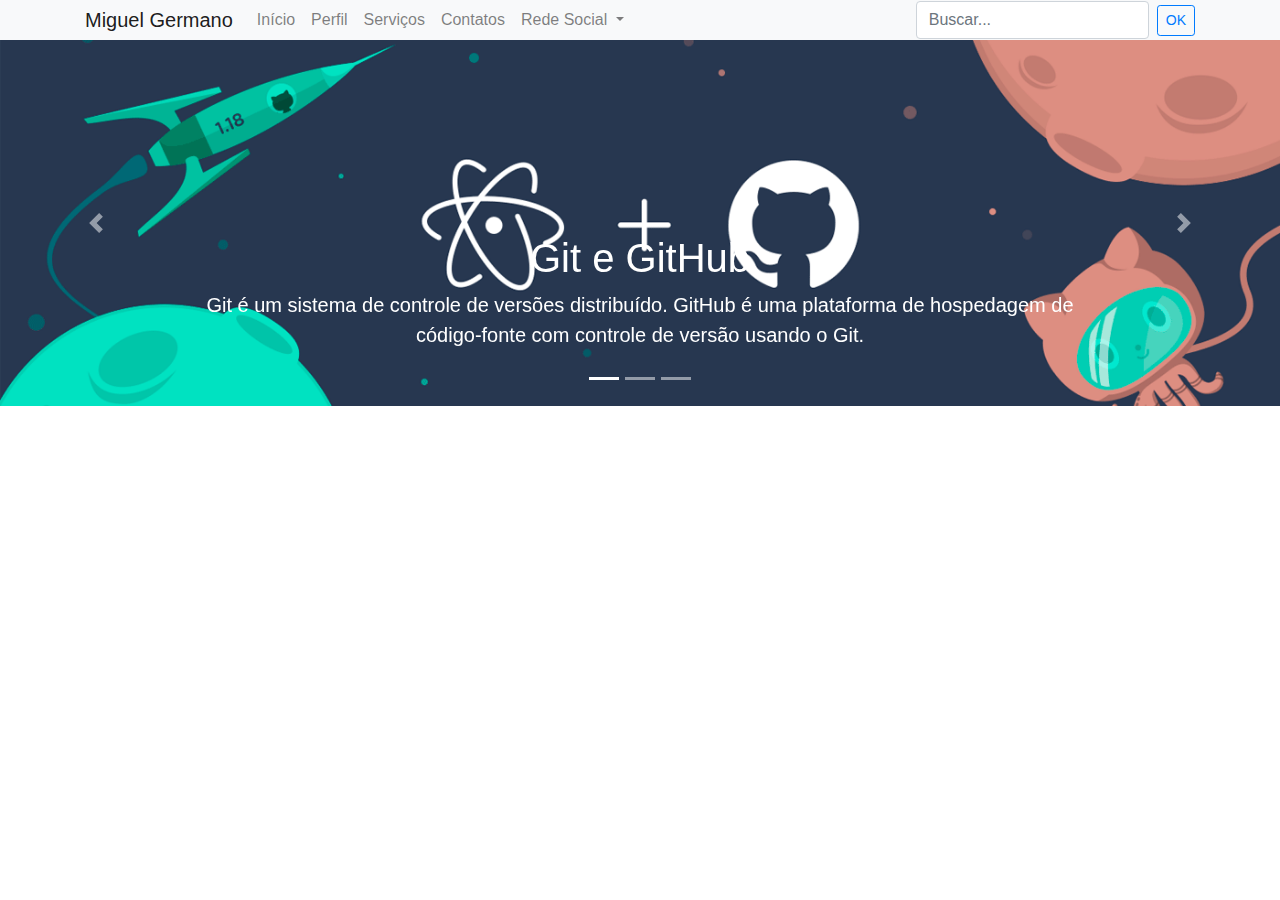
==== index.html @ 6750efbe "Alteração index, adição do LinkedIn" ====
<!doctype html>
<html lang="pt-br">
  <head>
    <!-- Required meta tags -->
    <meta charset="utf-8">
    <meta name="viewport" content="width=device-width, initial-scale=1, shrink-to-fit=no">

    <!-- Bootstrap CSS -->
    <!-- <link rel="stylesheet" type="text/css" href="node_modules/bootstrap/compiler/style.css"> -->
    <link rel="stylesheet" href="node_modules/bootstrap/compiler/bootstrap.css">    
    <link rel="stylesheet" type="text/css" href="https://stackpath.bootstrapcdn.com/bootstrap/4.3.1/css/bootstrap.min.css">
    <link href="https://stackpath.bootstrapcdn.com/bootstrap/4.3.1/css/bootstrap.min.css" rel="stylesheet" integrity="sha384-ggOyR0iXCbMQv3Xipma34MD+dH/1fQ784/j6cY/iJTQUOhcWr7x9JvoRxT2MZw1T" crossorigin="anonymous">

    <title>Curso Bootstrap</title>
  </head>


  <body>
    
    
        <!-- TESTE DE NAVBAR, USANDO BOOSTRAP CDN -->
        <nav class="navbar-expand-md navbar-light bg-light">


            <div class="container"> 

              
              <button class="navbar-toggler" type="button" data-toggle="collapse" data-target="#navbarSupportedContent" aria-controls="navbarSupportedContent" aria-expanded="false" aria-label="Toggle navigation">
                <span class="navbar-toggler-icon"></span>
              </button>

              <div class="collapse navbar-collapse" id="navbarSupportedContent">
                <a class="navbar-brand h1 mb-0" href="#">Miguel Germano</a>
                  <ul class="navbar-nav mr-auto">
                    <li class="nav-item">
                      <a class="nav-link" href="#">Início <span class="sr-only"><!--(current)</span>--></a>
                    </li>
                    <li class="nav-item">
                      <a class="nav-link" href="#">Perfil</a>
                      </li>
                    <li class="nav-item">
                        <a class="nav-link" href="#">Serviços</a>
                    </li>
                    <!--<li class="nav-item">
                        <a class="nav-link" href="#">Depoimentos</a>
                    </li>-->
                    <li class="nav-item">
                        <a class="nav-link" href="#">Contatos</a>
                    </li>

                    <li class="nav-item dropdown">
                      <a class="nav-link dropdown-toggle" href="#" id="navbarDropdown" role="button" data-toggle="dropdown" aria-haspopup="true" aria-expanded="false"> 
                        Rede Social
                      </a>
                      <div class="dropdown-menu" aria-labelledby="navbarDropdown">
                        <a class="dropdown-item" href="https://github.com/miguelg4" target="_blank">GitHub</a>
                        <a class="dropdown-item" href="https://www.linkedin.com/in/fmgermano/">LinkedIn</a>
                        <a class="dropdown-item" href="#">Twitter</a>
                        <!-- <div class="dropdown-divider"></div>
                        <a class="dropdown-item" href="#">Something else here</a>
                      -->
                      </div>
                    </li>
                    <!--
                    <li class="nav-item">
                      <a class="nav-link disabled" href="#">Disabled</a>
                    </li>
                  -->
                  </ul>              
              <!--
                <form class="form-inline my-2 my-lg-0">
                  <input class="form-control mr-sm-2" type="search" placeholder="Search" aria-label="Search">
                  <button class="btn btn-outline-success my-2 my-sm-0" type="submit">Search</button>
                </form>
              -->

                <form class="form-inline">
                  <input class="form-control ml-2 mr-2" type="search" placeholder="Buscar..." name="">
                  <button class="btn btn-outline-primary btn-sm" type="Submit">OK</button>
              </form>
              </div>

            </div>

        </nav>
<!-- TESTE DE NAVBAR, USANDO BOOSTRAP CDN -->


    <div id="carouselSite" class="carousel slide" data-ride="carousel">

          <!-- MARCADORES DO SLIDE -->
          <ol class="carousel-indicators">
              <li data-target="#carouselSite" data-slide-to="0" class="active"></li>
              <li data-target="#carouselSite" data-slide-to="1"></li>
              <li data-target="#carouselSite" data-slide-to="2"></li>
          </ol>
        

          <!-- sLIDES DO CARROSEL -->
          <div class="carousel-inner">
           
                <div class="carousel-item active">
                    <img src="img/github01.png" class="img-fluid d-block">
                    <!-- TEXTO DO SLIDE-->
                    <div class="carousel-caption d-none d-md-block">
                      <h1>Git e GitHub</h1>
                      <p class="lead">Git é um sistema de controle de versões distribuído. GitHub é uma plataforma de hospedagem de código-fonte com controle de versão usando o Git.</p>                                     
                    </div>
                </div>

                <div class="carousel-item">
                    <img src="img/sld02.jpg" class="img-fluid d-block"> 
                    <!-- TEXTO DO SLIDE-->
                    <div class="carousel-caption d-none d-md-block text-dark">
                      <h1>De onde ele vem?</h1>
                      <p class="lead">Ao contrário do que se acredita, Lorem Ipsum não é simplesmente um texto randômico.</p>                  
                    </div>
                </div>

                <div class="carousel-item">
                    <img src="img/sld03.jpg" class="img-fluid d-block">
                    <!-- TEXTO DO SLIDE-->
                    <div class="carousel-caption d-none d-md-block text-dark">
                      <h1>Porque nós o usamos?</h1>
                      <p class="lead">É um fato conhecido de todos que um leitor se distrairá com o conteúdo de texto legível de uma página quando estiver examinando sua diagramação.</p>                  
                    </div>
                </div>
            
          </div>

          <!-- BOTÕES DE PREV E NEXT -->
          <a class="carousel-control-prev" href="#carouselSite" role="button" data-slide="prev">
              <span class="carousel-control-prev-icon"></span>
              <span class="sr-only">Anterior</span>
          </a>

          <!-- BOTÕES DE PREV E NEXT -->
          <a class="carousel-control-next" href="#carouselSite" role="button" data-slide="next">
              <span class="carousel-control-next-icon"></span>
              <span class="sr-only">Próximo</span>
          </a>
      
    </div>
    


    <!-- Optional JavaScript -->
    <!-- jQuery first, then Popper.js, then Bootstrap JS -->
        <!--<script src="node_modules/jquery/dist/jquery.js"></script> -->
    <!-- <script src="node_modules/popper.js/dist/umd/popper.js"></script> -->
    <!-- <script src="node_modules/bootstrap/dist/js/bootstrap.js"></script> -->
    <!--
    <script src="https://code.jquery.com/jquery-3.3.1.slim.min.js" integrity="sha384-q8i/X+965DzO0rT7abK41JStQIAqVgRVzpbzo5smXKp4YfRvH+8abtTE1Pi6jizo" crossorigin="anonymous"></script>
    <script type="text/javascript" src="https://stackpath.bootstrapcdn.com/bootstrap/4.3.1/js/bootstrap.min.js"></script> 
    <script src="https://stackpath.bootstrapcdn.com/bootstrap/4.3.1/js/bootstrap.bundle.min.js" integrity="sha384-xrRywqdh3PHs8keKZN+8zzc5TX0GRTLCcmivcbNJWm2rs5C8PRhcEn3czEjhAO9o" crossorigin="anonymous"></script>
    <script src="https://stackpath.bootstrapcdn.com/bootstrap/4.3.1/js/bootstrap.min.js" integrity="sha384-JjSmVgyd0p3pXB1rRibZUAYoIIy6OrQ6VrjIEaFf/nJGzIxFDsf4x0xIM+B07jRM" crossorigin="anonymous"></script>
  -->
  <script src="https://code.jquery.com/jquery-3.3.1.slim.min.js" integrity="sha384-q8i/X+965DzO0rT7abK41JStQIAqVgRVzpbzo5smXKp4YfRvH+8abtTE1Pi6jizo" crossorigin="anonymous"></script>
    <script src="https://cdnjs.cloudflare.com/ajax/libs/popper.js/1.14.3/umd/popper.min.js" integrity="sha384-ZMP7rVo3mIykV+2+9J3UJ46jBk0WLaUAdn689aCwoqbBJiSnjAK/l8WvCWPIPm49" crossorigin="anonymous"></script>
    <script src="https://stackpath.bootstrapcdn.com/bootstrap/4.1.3/js/bootstrap.min.js" integrity="sha384-ChfqqxuZUCnJSK3+MXmPNIyE6ZbWh2IMqE241rYiqJxyMiZ6OW/JmZQ5stwEULTy" crossorigin="anonymous"></script>

  </body>
</html>
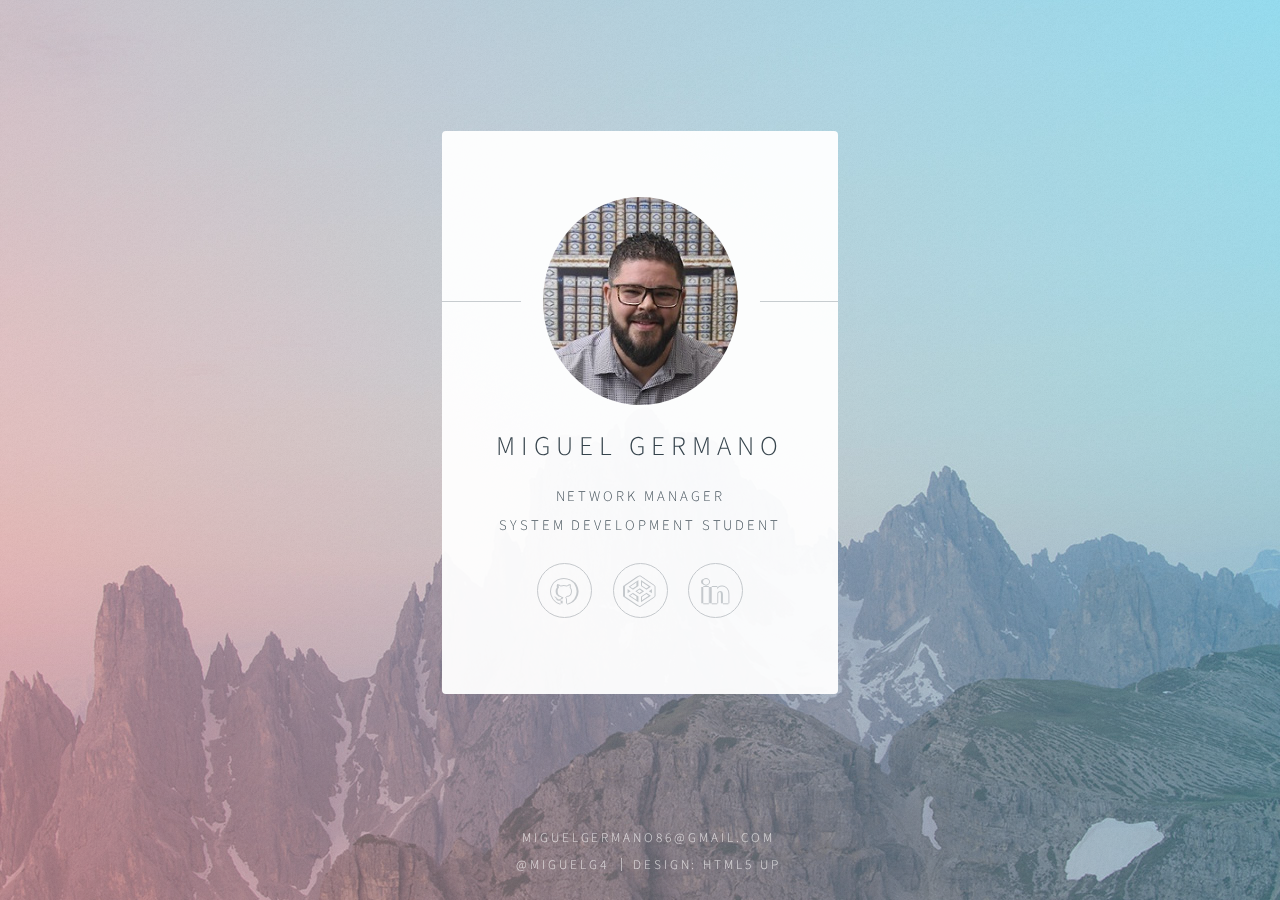
==== commit 35d19c49: "Atualização do site. foi deletado todo conteudo do primeiro site." ====
--- a/index.html
+++ b/index.html
@@ -1,163 +1,62 @@
-<!doctype html>
-<html lang="pt-br">
+<!DOCTYPE HTML>
+<!--
+  Identity by HTML5 UP
+  html5up.net | @n33co
+  Free for personal and commercial use under the CCA 3.0 license (html5up.net/license)
+-->
+<html>
   <head>
-    <!-- Required meta tags -->
-    <meta charset="utf-8">
-    <meta name="viewport" content="width=device-width, initial-scale=1, shrink-to-fit=no">
+    <title>miguelg4 :: Miguel Germano</title>
+    <meta charset="utf-8" />
+    <meta name="viewport" content="width=device-width, initial-scale=1" />
+    <!--[if lte IE 8]><script src="assets/js/html5shiv.js"></script><![endif]-->
+    <link rel="stylesheet" href="assets/css/main.css" />
+    <!--[if lte IE 9]><link rel="stylesheet" href="assets/css/ie9.css" /><![endif]-->
+    <!--[if lte IE 8]><link rel="stylesheet" href="assets/css/ie8.css" /><![endif]-->
+    <noscript><link rel="stylesheet" href="assets/css/noscript.css" /></noscript>
+  </head>
+  <body class="is-loading">
 
-    <!-- Bootstrap CSS -->
-    <!-- <link rel="stylesheet" type="text/css" href="node_modules/bootstrap/compiler/style.css"> -->
-    <link rel="stylesheet" href="node_modules/bootstrap/compiler/bootstrap.css">    
-    <link rel="stylesheet" type="text/css" href="https://stackpath.bootstrapcdn.com/bootstrap/4.3.1/css/bootstrap.min.css">
-    <link href="https://stackpath.bootstrapcdn.com/bootstrap/4.3.1/css/bootstrap.min.css" rel="stylesheet" integrity="sha384-ggOyR0iXCbMQv3Xipma34MD+dH/1fQ784/j6cY/iJTQUOhcWr7x9JvoRxT2MZw1T" crossorigin="anonymous">
+    <!-- Wrapper -->
+      <div id="wrapper">
 
-    <title>Curso Bootstrap</title>
-  </head>
+        <!-- Main -->
+          <section id="main">
+            <header>
+              <span class="avatar"><img src="images/avatar.jpg" alt="" /></span>
+              <h1>Miguel Germano</h1>
+              <p>Network Manager<br>System Development Student</p>
+            </header>
+            <footer>
+              <ul class="icons">
+                <li><a href="https://github.com/miguelg4" target="_blank" class="fa-github">GitHub</a></li>
+                <!-- <li><a href="https://twitter.com/" target="_blank" class="fa-twitter">Twitter</a></li>-->
+                <li><a href="https://codepen.io/miguelg4" target="_blank" class="fa-codepen">CodePen</a></li>
+				<li><a href="https://www.linkedin.com/in/miguelg4/" target="_blank" class="fa-linkedin">Linkedin</a></li>
+              </ul>
+            </footer>
+          </section>
 
+        <!-- Footer -->
+          <footer id="footer">
+            <ul class="copyright">
+              <li>miguelgermano86@gmail.com</li>
+            </ul>
+            <ul class="copyright">
+              <li>@miguelg4</li>
+              <li>Design: <a href="http://html5up.net">HTML5 UP</a></li>
+            </ul>
+          </footer>
 
-  <body>
-    
-    
-        <!-- TESTE DE NAVBAR, USANDO BOOSTRAP CDN -->
-        <nav class="navbar-expand-md navbar-light bg-light">
+      </div>
 
-
-            <div class="container"> 
-
-              
-              <button class="navbar-toggler" type="button" data-toggle="collapse" data-target="#navbarSupportedContent" aria-controls="navbarSupportedContent" aria-expanded="false" aria-label="Toggle navigation">
-                <span class="navbar-toggler-icon"></span>
-              </button>
-
-              <div class="collapse navbar-collapse" id="navbarSupportedContent">
-                <a class="navbar-brand h1 mb-0" href="#">Miguel Germano</a>
-                  <ul class="navbar-nav mr-auto">
-                    <li class="nav-item">
-                      <a class="nav-link" href="#">Início <span class="sr-only"><!--(current)</span>--></a>
-                    </li>
-                    <li class="nav-item">
-                      <a class="nav-link" href="#">Perfil</a>
-                      </li>
-                    <li class="nav-item">
-                        <a class="nav-link" href="#">Serviços</a>
-                    </li>
-                    <!--<li class="nav-item">
-                        <a class="nav-link" href="#">Depoimentos</a>
-                    </li>-->
-                    <li class="nav-item">
-                        <a class="nav-link" href="#">Contatos</a>
-                    </li>
-
-                    <li class="nav-item dropdown">
-                      <a class="nav-link dropdown-toggle" href="#" id="navbarDropdown" role="button" data-toggle="dropdown" aria-haspopup="true" aria-expanded="false"> 
-                        Rede Social
-                      </a>
-                      <div class="dropdown-menu" aria-labelledby="navbarDropdown">
-                        <a class="dropdown-item" href="https://github.com/miguelg4" target="_blank">GitHub</a>
-                        <a class="dropdown-item" href="https://www.linkedin.com/in/fmgermano/">LinkedIn</a>
-                        <a class="dropdown-item" href="#">Twitter</a>
-                        <!-- <div class="dropdown-divider"></div>
-                        <a class="dropdown-item" href="#">Something else here</a>
-                      -->
-                      </div>
-                    </li>
-                    <!--
-                    <li class="nav-item">
-                      <a class="nav-link disabled" href="#">Disabled</a>
-                    </li>
-                  -->
-                  </ul>              
-              <!--
-                <form class="form-inline my-2 my-lg-0">
-                  <input class="form-control mr-sm-2" type="search" placeholder="Search" aria-label="Search">
-                  <button class="btn btn-outline-success my-2 my-sm-0" type="submit">Search</button>
-                </form>
-              -->
-
-                <form class="form-inline">
-                  <input class="form-control ml-2 mr-2" type="search" placeholder="Buscar..." name="">
-                  <button class="btn btn-outline-primary btn-sm" type="Submit">OK</button>
-              </form>
-              </div>
-
-            </div>
-
-        </nav>
-<!-- TESTE DE NAVBAR, USANDO BOOSTRAP CDN -->
-
-
-    <div id="carouselSite" class="carousel slide" data-ride="carousel">
-
-          <!-- MARCADORES DO SLIDE -->
-          <ol class="carousel-indicators">
-              <li data-target="#carouselSite" data-slide-to="0" class="active"></li>
-              <li data-target="#carouselSite" data-slide-to="1"></li>
-              <li data-target="#carouselSite" data-slide-to="2"></li>
-          </ol>
-        
-
-          <!-- sLIDES DO CARROSEL -->
-          <div class="carousel-inner">
-           
-                <div class="carousel-item active">
-                    <img src="img/github01.png" class="img-fluid d-block">
-                    <!-- TEXTO DO SLIDE-->
-                    <div class="carousel-caption d-none d-md-block">
-                      <h1>Git e GitHub</h1>
-                      <p class="lead">Git é um sistema de controle de versões distribuído. GitHub é uma plataforma de hospedagem de código-fonte com controle de versão usando o Git.</p>                                     
-                    </div>
-                </div>
-
-                <div class="carousel-item">
-                    <img src="img/sld02.jpg" class="img-fluid d-block"> 
-                    <!-- TEXTO DO SLIDE-->
-                    <div class="carousel-caption d-none d-md-block text-dark">
-                      <h1>De onde ele vem?</h1>
-                      <p class="lead">Ao contrário do que se acredita, Lorem Ipsum não é simplesmente um texto randômico.</p>                  
-                    </div>
-                </div>
-
-                <div class="carousel-item">
-                    <img src="img/sld03.jpg" class="img-fluid d-block">
-                    <!-- TEXTO DO SLIDE-->
-                    <div class="carousel-caption d-none d-md-block text-dark">
-                      <h1>Porque nós o usamos?</h1>
-                      <p class="lead">É um fato conhecido de todos que um leitor se distrairá com o conteúdo de texto legível de uma página quando estiver examinando sua diagramação.</p>                  
-                    </div>
-                </div>
-            
-          </div>
-
-          <!-- BOTÕES DE PREV E NEXT -->
-          <a class="carousel-control-prev" href="#carouselSite" role="button" data-slide="prev">
-              <span class="carousel-control-prev-icon"></span>
-              <span class="sr-only">Anterior</span>
-          </a>
-
-          <!-- BOTÕES DE PREV E NEXT -->
-          <a class="carousel-control-next" href="#carouselSite" role="button" data-slide="next">
-              <span class="carousel-control-next-icon"></span>
-              <span class="sr-only">Próximo</span>
-          </a>
-      
-    </div>
-    
-
-
-    <!-- Optional JavaScript -->
-    <!-- jQuery first, then Popper.js, then Bootstrap JS -->
-        <!--<script src="node_modules/jquery/dist/jquery.js"></script> -->
-    <!-- <script src="node_modules/popper.js/dist/umd/popper.js"></script> -->
-    <!-- <script src="node_modules/bootstrap/dist/js/bootstrap.js"></script> -->
-    <!--
-    <script src="https://code.jquery.com/jquery-3.3.1.slim.min.js" integrity="sha384-q8i/X+965DzO0rT7abK41JStQIAqVgRVzpbzo5smXKp4YfRvH+8abtTE1Pi6jizo" crossorigin="anonymous"></script>
-    <script type="text/javascript" src="https://stackpath.bootstrapcdn.com/bootstrap/4.3.1/js/bootstrap.min.js"></script> 
-    <script src="https://stackpath.bootstrapcdn.com/bootstrap/4.3.1/js/bootstrap.bundle.min.js" integrity="sha384-xrRywqdh3PHs8keKZN+8zzc5TX0GRTLCcmivcbNJWm2rs5C8PRhcEn3czEjhAO9o" crossorigin="anonymous"></script>
-    <script src="https://stackpath.bootstrapcdn.com/bootstrap/4.3.1/js/bootstrap.min.js" integrity="sha384-JjSmVgyd0p3pXB1rRibZUAYoIIy6OrQ6VrjIEaFf/nJGzIxFDsf4x0xIM+B07jRM" crossorigin="anonymous"></script>
-  -->
-  <script src="https://code.jquery.com/jquery-3.3.1.slim.min.js" integrity="sha384-q8i/X+965DzO0rT7abK41JStQIAqVgRVzpbzo5smXKp4YfRvH+8abtTE1Pi6jizo" crossorigin="anonymous"></script>
-    <script src="https://cdnjs.cloudflare.com/ajax/libs/popper.js/1.14.3/umd/popper.min.js" integrity="sha384-ZMP7rVo3mIykV+2+9J3UJ46jBk0WLaUAdn689aCwoqbBJiSnjAK/l8WvCWPIPm49" crossorigin="anonymous"></script>
-    <script src="https://stackpath.bootstrapcdn.com/bootstrap/4.1.3/js/bootstrap.min.js" integrity="sha384-ChfqqxuZUCnJSK3+MXmPNIyE6ZbWh2IMqE241rYiqJxyMiZ6OW/JmZQ5stwEULTy" crossorigin="anonymous"></script>
-
+    <!-- Scripts -->
+      <!--[if lte IE 8]><script src="assets/js/respond.min.js"></script><![endif]-->
+      <script>
+        if ('addEventListener' in window) {
+          window.addEventListener('load', function() { document.body.className = document.body.className.replace(/\bis-loading\b/, ''); });
+          document.body.className += (navigator.userAgent.match(/(MSIE|rv:11\.0)/) ? ' is-ie' : '');
+        }
+      </script>
   </body>
 </html>--- a/assets/css/main.css
+++ b/assets/css/main.css
@@ -0,0 +1,855 @@
+@charset "UTF-8";
+@import url(font-awesome.min.css);
+@import url("https://fonts.googleapis.com/css?family=Source+Sans+Pro:300");
+
+/*
+Identity by HTML5 UP
+html5up.net | @n33co
+Free for personal and commercial use under the CCA 3.0 license (html5up.net/license)
+ */
+
+/* Reset */
+
+html, body, div, span, applet, object, iframe, h1, h2, h3, h4, h5, h6, p, blockquote, pre, a, abbr, acronym, address, big, cite, code, del, dfn, em, img, ins, kbd, q, s, samp, small, strike, strong, sub, sup, tt, var, b, u, i, center, dl, dt, dd, ol, ul, li, fieldset, form, label, legend, table, caption, tbody, tfoot, thead, tr, th, td, article, aside, canvas, details, embed, figure, figcaption, footer, header, hgroup, menu, nav, output, ruby, section, summary, time, mark, audio, video {
+  margin: 0;
+  padding: 0;
+  border: 0;
+  font-size: 100%;
+  font: inherit;
+  vertical-align: baseline;
+}
+
+article, aside, details, figcaption, figure, footer, header, hgroup, menu, nav, section {
+  display: block;
+}
+
+body {
+  line-height: 1;
+}
+
+ol, ul {
+  list-style: none;
+}
+
+blockquote, q {
+  quotes: none;
+}
+
+blockquote:before, blockquote:after, q:before, q:after {
+  content: '';
+  content: none;
+}
+
+table {
+  border-collapse: collapse;
+  border-spacing: 0;
+}
+
+body {
+  -webkit-text-size-adjust: none;
+}
+
+/* Box Model */
+
+*, *:before, *:after {
+  -moz-box-sizing: border-box;
+  -webkit-box-sizing: border-box;
+  box-sizing: border-box;
+}
+
+/* Basic */
+
+@media screen and (max-width: 480px) {
+
+  html, body {
+    min-width: 320px;
+  }
+
+}
+
+body.is-loading *, body.is-loading *:before, body.is-loading *:after {
+  -moz-animation: none !important;
+  -webkit-animation: none !important;
+  -ms-animation: none !important;
+  animation: none !important;
+  -moz-transition: none !important;
+  -webkit-transition: none !important;
+  -ms-transition: none !important;
+  transition: none !important;
+}
+
+html {
+  height: 100%;
+}
+
+body {
+  height: 100%;
+  background-color: #ffffff;
+  background-image: url("images/overlay.png"), -moz-linear-gradient(60deg, rgba(255, 165, 150, 0.5) 5%, rgba(0, 228, 255, 0.35)), url("../../images/bg.jpg");
+  background-image: url("images/overlay.png"), -webkit-linear-gradient(60deg, rgba(255, 165, 150, 0.5) 5%, rgba(0, 228, 255, 0.35)), url("../../images/bg.jpg");
+  background-image: url("images/overlay.png"), -ms-linear-gradient(60deg, rgba(255, 165, 150, 0.5) 5%, rgba(0, 228, 255, 0.35)), url("../../images/bg.jpg");
+  background-image: url("images/overlay.png"), linear-gradient(60deg, rgba(255, 165, 150, 0.5) 5%, rgba(0, 228, 255, 0.35)), url("../../images/bg.jpg");
+  background-repeat: repeat,      no-repeat,      no-repeat;
+  background-size: 100px 100px, cover,        cover;
+  background-position: top left,    center center,    bottom center;
+  background-attachment: fixed,      fixed,        fixed;
+}
+
+body:after {
+  content: '';
+  display: block;
+  position: fixed;
+  top: 0;
+  left: 0;
+  width: 100%;
+  height: inherit;
+  opacity: 0;
+  z-index: 1;
+  background-color: #ffffff;
+  background-image: url("images/overlay.png"), -moz-linear-gradient(60deg, rgba(255, 165, 150, 0.5) 5%, rgba(0, 228, 255, 0.35));
+  background-image: url("images/overlay.png"), -webkit-linear-gradient(60deg, rgba(255, 165, 150, 0.5) 5%, rgba(0, 228, 255, 0.35));
+  background-image: url("images/overlay.png"), -ms-linear-gradient(60deg, rgba(255, 165, 150, 0.5) 5%, rgba(0, 228, 255, 0.35));
+  background-image: url("images/overlay.png"), linear-gradient(60deg, rgba(255, 165, 150, 0.5) 5%, rgba(0, 228, 255, 0.35));
+  background-repeat: repeat,      no-repeat;
+  background-size: 100px 100px, cover;
+  background-position: top left,    center center;
+  -moz-transition: opacity 1.75s ease-out;
+  -webkit-transition: opacity 1.75s ease-out;
+  -ms-transition: opacity 1.75s ease-out;
+  transition: opacity 1.75s ease-out;
+}
+
+body.is-loading:after {
+  opacity: 1;
+}
+
+/* Type */
+
+body, input, select, textarea {
+  color: #414f57;
+  font-family: "Source Sans Pro", Helvetica, sans-serif;
+  font-size: 14pt;
+  font-weight: 300;
+  line-height: 2;
+  letter-spacing: 0.2em;
+  text-transform: uppercase;
+}
+
+@media screen and (max-width: 1680px) {
+
+  body, input, select, textarea {
+    font-size: 11pt;
+  }
+
+}
+
+@media screen and (max-width: 480px) {
+
+  body, input, select, textarea {
+    font-size: 10pt;
+    line-height: 1.75;
+  }
+
+}
+
+a {
+  -moz-transition: color 0.2s ease, border-color 0.2s ease;
+  -webkit-transition: color 0.2s ease, border-color 0.2s ease;
+  -ms-transition: color 0.2s ease, border-color 0.2s ease;
+  transition: color 0.2s ease, border-color 0.2s ease;
+  color: inherit;
+  text-decoration: none;
+}
+
+a:before {
+  -moz-transition: color 0.2s ease, text-shadow 0.2s ease;
+  -webkit-transition: color 0.2s ease, text-shadow 0.2s ease;
+  -ms-transition: color 0.2s ease, text-shadow 0.2s ease;
+  transition: color 0.2s ease, text-shadow 0.2s ease;
+}
+
+a:hover {
+  color: #ff7496;
+}
+
+strong, b {
+  color: #313f47;
+}
+
+em, i {
+  font-style: italic;
+}
+
+p {
+  margin: 0 0 1.5em 0;
+}
+
+h1, h2, h3, h4, h5, h6 {
+  color: #313f47;
+  line-height: 1.5;
+  margin: 0 0 0.75em 0;
+}
+
+h1 a, h2 a, h3 a, h4 a, h5 a, h6 a {
+  color: inherit;
+  text-decoration: none;
+}
+
+h1 {
+  font-size: 1.85em;
+  letter-spacing: 0.22em;
+  margin: 0 0 0.525em 0;
+}
+
+h2 {
+  font-size: 1.25em;
+}
+
+h3 {
+  font-size: 1em;
+}
+
+h4 {
+  font-size: 1em;
+}
+
+h5 {
+  font-size: 1em;
+}
+
+h6 {
+  font-size: 1em;
+}
+
+@media screen and (max-width: 480px) {
+
+  h1 {
+    font-size: 1.65em;
+  }
+
+}
+
+sub {
+  font-size: 0.8em;
+  position: relative;
+  top: 0.5em;
+}
+
+sup {
+  font-size: 0.8em;
+  position: relative;
+  top: -0.5em;
+}
+
+hr {
+  border: 0;
+  border-bottom: solid 1px #c8cccf;
+  margin: 3em 0;
+}
+
+/* Form */
+
+form {
+  margin: 0 0 1.5em 0;
+}
+
+form > .field {
+  margin: 0 0 1.5em 0;
+}
+
+form > .field > :last-child {
+  margin-bottom: 0;
+}
+
+label {
+  color: #313f47;
+  display: block;
+  font-size: 0.9em;
+  margin: 0 0 0.75em 0;
+}
+
+input[type="text"],
+input[type="password"],
+input[type="email"],
+input[type="tel"],
+select,
+textarea {
+  -moz-appearance: none;
+  -webkit-appearance: none;
+  -ms-appearance: none;
+  appearance: none;
+  border-radius: 4px;
+  border: solid 1px #c8cccf;
+  color: inherit;
+  display: block;
+  outline: 0;
+  padding: 0 1em;
+  text-decoration: none;
+  width: 100%;
+}
+
+input[type="text"]:invalid,
+input[type="password"]:invalid,
+input[type="email"]:invalid,
+input[type="tel"]:invalid,
+select:invalid,
+textarea:invalid {
+  box-shadow: none;
+}
+
+input[type="text"]:focus,
+input[type="password"]:focus,
+input[type="email"]:focus,
+input[type="tel"]:focus,
+select:focus,
+textarea:focus {
+  border-color: #ff7496;
+}
+
+.select-wrapper {
+  text-decoration: none;
+  display: block;
+  position: relative;
+}
+
+.select-wrapper:before {
+  content: "";
+  -moz-osx-font-smoothing: grayscale;
+  -webkit-font-smoothing: antialiased;
+  font-family: FontAwesome;
+  font-style: normal;
+  font-weight: normal;
+  text-transform: none !important;
+}
+
+.select-wrapper:before {
+  color: #c8cccf;
+  display: block;
+  height: 2.75em;
+  line-height: 2.75em;
+  pointer-events: none;
+  position: absolute;
+  right: 0;
+  text-align: center;
+  top: 0;
+  width: 2.75em;
+}
+
+.select-wrapper select::-ms-expand {
+  display: none;
+}
+
+input[type="text"],
+input[type="password"],
+input[type="email"],
+select {
+  height: 2.75em;
+}
+
+textarea {
+  padding: 0.75em 1em;
+}
+
+input[type="checkbox"],
+input[type="radio"] {
+  -moz-appearance: none;
+  -webkit-appearance: none;
+  -ms-appearance: none;
+  appearance: none;
+  display: block;
+  float: left;
+  margin-right: -2em;
+  opacity: 0;
+  width: 1em;
+  z-index: -1;
+}
+
+input[type="checkbox"] + label,
+input[type="radio"] + label {
+  text-decoration: none;
+  color: #414f57;
+  cursor: pointer;
+  display: inline-block;
+  font-size: 1em;
+  font-weight: 300;
+  padding-left: 2.4em;
+  padding-right: 0.75em;
+  position: relative;
+}
+
+input[type="checkbox"] + label:before,
+input[type="radio"] + label:before {
+  -moz-osx-font-smoothing: grayscale;
+  -webkit-font-smoothing: antialiased;
+  font-family: FontAwesome;
+  font-style: normal;
+  font-weight: normal;
+  text-transform: none !important;
+}
+
+input[type="checkbox"] + label:before,
+input[type="radio"] + label:before {
+  border-radius: 4px;
+  border: solid 1px #c8cccf;
+  content: '';
+  display: inline-block;
+  height: 1.65em;
+  left: 0;
+  line-height: 1.58125em;
+  position: absolute;
+  text-align: center;
+  top: 0.15em;
+  width: 1.65em;
+}
+
+input[type="checkbox"]:checked + label:before,
+input[type="radio"]:checked + label:before {
+  color: #ff7496;
+  content: '\f00c';
+}
+
+input[type="checkbox"]:focus + label:before,
+input[type="radio"]:focus + label:before {
+  border-color: #ff7496;
+}
+
+input[type="checkbox"] + label:before {
+  border-radius: 4px;
+}
+
+input[type="radio"] + label:before {
+  border-radius: 100%;
+}
+
+::-webkit-input-placeholder {
+  color: #616f77 !important;
+  opacity: 1.0;
+}
+
+:-moz-placeholder {
+  color: #616f77 !important;
+  opacity: 1.0;
+}
+
+::-moz-placeholder {
+  color: #616f77 !important;
+  opacity: 1.0;
+}
+
+:-ms-input-placeholder {
+  color: #616f77 !important;
+  opacity: 1.0;
+}
+
+.formerize-placeholder {
+  color: #616f77 !important;
+  opacity: 1.0;
+}
+
+/* Icon */
+
+.icon {
+  text-decoration: none;
+  position: relative;
+  border-bottom: none;
+}
+
+.icon:before {
+  -moz-osx-font-smoothing: grayscale;
+  -webkit-font-smoothing: antialiased;
+  font-family: FontAwesome;
+  font-style: normal;
+  font-weight: normal;
+  text-transform: none !important;
+}
+
+.icon > .label {
+  display: none;
+}
+
+/* List */
+
+ol {
+  list-style: decimal;
+  margin: 0 0 1.5em 0;
+  padding-left: 1.25em;
+}
+
+ol li {
+  padding-left: 0.25em;
+}
+
+ul {
+  list-style: disc;
+  margin: 0 0 1.5em 0;
+  padding-left: 1em;
+}
+
+ul li {
+  padding-left: 0.5em;
+}
+
+ul.alt {
+  list-style: none;
+  padding-left: 0;
+}
+
+ul.alt li {
+  border-top: solid 1px #c8cccf;
+  padding: 0.5em 0;
+}
+
+ul.alt li:first-child {
+  border-top: 0;
+  padding-top: 0;
+}
+
+ul.icons {
+  cursor: default;
+  list-style: none;
+  padding-left: 0;
+  margin-top: -0.675em;
+}
+
+ul.icons li {
+  display: inline-block;
+  padding: 0.675em 0.5em;
+}
+
+ul.icons li a {
+  text-decoration: none;
+  position: relative;
+  display: block;
+  width: 3.75em;
+  height: 3.75em;
+  border-radius: 100%;
+  border: solid 1px #c8cccf;
+  line-height: 3.75em;
+  overflow: hidden;
+  text-align: center;
+  text-indent: 3.75em;
+  white-space: nowrap;
+}
+
+ul.icons li a:before {
+  -moz-osx-font-smoothing: grayscale;
+  -webkit-font-smoothing: antialiased;
+  font-family: FontAwesome;
+  font-style: normal;
+  font-weight: normal;
+  text-transform: none !important;
+}
+
+ul.icons li a:before {
+  color: #ffffff;
+  text-shadow: 1.25px 0px 0px #c8cccf, -1.25px 0px 0px #c8cccf, 0px 1.25px 0px #c8cccf, 0px -1.25px 0px #c8cccf;
+}
+
+ul.icons li a:hover:before {
+  text-shadow: 1.25px 0px 0px #ff7496, -1.25px 0px 0px #ff7496, 0px 1.25px 0px #ff7496, 0px -1.25px 0px #ff7496;
+}
+
+ul.icons li a:before {
+  position: absolute;
+  top: 0;
+  left: 0;
+  width: inherit;
+  height: inherit;
+  font-size: 1.85rem;
+  line-height: inherit;
+  text-align: center;
+  text-indent: 0;
+}
+
+ul.icons li a:hover {
+  border-color: #ff7496;
+}
+
+@media screen and (max-width: 480px) {
+
+  ul.icons li a:before {
+    font-size: 1.5rem;
+  }
+
+}
+
+ul.actions {
+  cursor: default;
+  list-style: none;
+  padding-left: 0;
+}
+
+ul.actions li {
+  display: inline-block;
+  padding: 0 0.75em 0 0;
+  vertical-align: middle;
+}
+
+ul.actions li:last-child {
+  padding-right: 0;
+}
+
+dl {
+  margin: 0 0 1.5em 0;
+}
+
+dl dt {
+  display: block;
+  margin: 0 0 0.75em 0;
+}
+
+dl dd {
+  margin-left: 1.5em;
+}
+
+/* Button */
+
+input[type="submit"],
+input[type="reset"],
+input[type="button"],
+button,
+.button {
+  -moz-appearance: none;
+  -webkit-appearance: none;
+  -ms-appearance: none;
+  appearance: none;
+  -moz-transition: background-color 0.2s ease-in-out, border-color 0.2s ease-in-out, color 0.2s ease-in-out;
+  -webkit-transition: background-color 0.2s ease-in-out, border-color 0.2s ease-in-out, color 0.2s ease-in-out;
+  -ms-transition: background-color 0.2s ease-in-out, border-color 0.2s ease-in-out, color 0.2s ease-in-out;
+  transition: background-color 0.2s ease-in-out, border-color 0.2s ease-in-out, color 0.2s ease-in-out;
+  display: inline-block;
+  height: 2.75em;
+  line-height: 2.75em;
+  padding: 0 1.5em;
+  background-color: transparent;
+  border-radius: 4px;
+  border: solid 1px #c8cccf;
+  color: #414f57 !important;
+  cursor: pointer;
+  text-align: center;
+  text-decoration: none;
+  white-space: nowrap;
+}
+
+input[type="submit"]:hover,
+input[type="reset"]:hover,
+input[type="button"]:hover,
+button:hover,
+.button:hover {
+  border-color: #ff7496;
+  color: #ff7496 !important;
+}
+
+input[type="submit"].icon,
+input[type="reset"].icon,
+input[type="button"].icon,
+button.icon,
+.button.icon {
+  padding-left: 1.35em;
+}
+
+input[type="submit"].icon:before,
+input[type="reset"].icon:before,
+input[type="button"].icon:before,
+button.icon:before,
+.button.icon:before {
+  margin-right: 0.5em;
+}
+
+input[type="submit"].fit,
+input[type="reset"].fit,
+input[type="button"].fit,
+button.fit,
+.button.fit {
+  display: block;
+  width: 100%;
+  margin: 0 0 0.75em 0;
+}
+
+input[type="submit"].small,
+input[type="reset"].small,
+input[type="button"].small,
+button.small,
+.button.small {
+  font-size: 0.8em;
+}
+
+input[type="submit"].big,
+input[type="reset"].big,
+input[type="button"].big,
+button.big,
+.button.big {
+  font-size: 1.35em;
+}
+
+input[type="submit"].disabled, input[type="submit"]:disabled,
+input[type="reset"].disabled,
+input[type="reset"]:disabled,
+input[type="button"].disabled,
+input[type="button"]:disabled,
+button.disabled,
+button:disabled,
+.button.disabled,
+.button:disabled {
+  -moz-pointer-events: none;
+  -webkit-pointer-events: none;
+  -ms-pointer-events: none;
+  pointer-events: none;
+  opacity: 0.5;
+}
+
+/* Main */
+
+#main {
+  position: relative;
+  max-width: 100%;
+  min-width: 27em;
+  padding: 4.5em 3em 3em 3em ;
+  background: #ffffff;
+  border-radius: 4px;
+  cursor: default;
+  opacity: 0.95;
+  text-align: center;
+  -moz-transform-origin: 50% 50%;
+  -webkit-transform-origin: 50% 50%;
+  -ms-transform-origin: 50% 50%;
+  transform-origin: 50% 50%;
+  -moz-transform: rotateX(0deg);
+  -webkit-transform: rotateX(0deg);
+  -ms-transform: rotateX(0deg);
+  transform: rotateX(0deg);
+  -moz-transition: opacity 1s ease, -moz-transform 1s ease;
+  -webkit-transition: opacity 1s ease, -webkit-transform 1s ease;
+  -ms-transition: opacity 1s ease, -ms-transform 1s ease;
+  transition: opacity 1s ease, transform 1s ease;
+}
+
+#main .avatar {
+  position: relative;
+  display: block;
+  margin-bottom: 1.5em;
+}
+
+#main .avatar img {
+  display: block;
+  margin: 0 auto;
+  border-radius: 100%;
+  box-shadow: 0 0 0 1.5em #ffffff;
+}
+
+#main .avatar:before {
+  content: '';
+  display: block;
+  position: absolute;
+  top: 50%;
+  left: -3em;
+  width: calc(100% + 6em);
+  height: 1px;
+  z-index: -1;
+  background: #c8cccf;
+}
+
+@media screen and (max-width: 480px) {
+
+  #main {
+    min-width: 0;
+    width: 100%;
+    padding: 4em 2em 2.5em 2em ;
+  }
+
+  #main .avatar:before {
+    left: -2em;
+    width: calc(100% + 4em);
+  }
+}
+
+body.is-loading #main {
+  opacity: 0;
+  -moz-transform: rotateX(15deg);
+  -webkit-transform: rotateX(15deg);
+  -ms-transform: rotateX(15deg);
+  transform: rotateX(15deg);
+}
+
+/* Footer */
+
+#footer {
+  -moz-align-self: -moz-flex-end;
+  -webkit-align-self: -webkit-flex-end;
+  -ms-align-self: -ms-flex-end;
+  align-self: flex-end;
+  width: 100%;
+  padding: 1.5em 0 0 0;
+  color: rgba(255, 255, 255, 0.75);
+  cursor: default;
+  text-align: center;
+}
+
+#footer .copyright {
+  margin: 0;
+  padding: 0;
+  font-size: 0.9em;
+  list-style: none;
+}
+
+#footer .copyright li {
+  display: inline-block;
+  margin: 0 0 0 0.45em;
+  padding: 0 0 0 0.85em;
+  border-left: solid 1px rgba(255, 255, 255, 0.5);
+  line-height: 1;
+}
+
+#footer .copyright li:first-child {
+  border-left: 0;
+}
+
+/* Wrapper */
+
+#wrapper {
+  display: -moz-flex;
+  display: -webkit-flex;
+  display: -ms-flex;
+  display: flex;
+  -moz-align-items: center;
+  -webkit-align-items: center;
+  -ms-align-items: center;
+  align-items: center;
+  -moz-justify-content: space-between;
+  -webkit-justify-content: space-between;
+  -ms-justify-content: space-between;
+  justify-content: space-between;
+  -moz-flex-direction: column;
+  -webkit-flex-direction: column;
+  -ms-flex-direction: column;
+  flex-direction: column;
+  -moz-perspective: 1000px;
+  -webkit-perspective: 1000px;
+  -ms-perspective: 1000px;
+  perspective: 1000px;
+  position: relative;
+  min-height: 100%;
+  padding: 1.5em;
+  z-index: 2;
+}
+
+#wrapper > * {
+  z-index: 1;
+}
+
+#wrapper:before {
+  content: '';
+  display: block;
+}
+
+@media screen and (max-width: 360px) {
+
+  #wrapper {
+    padding: 0.75em;
+  }
+
+}
+
+body.is-ie #wrapper {
+  height: 100%;
+}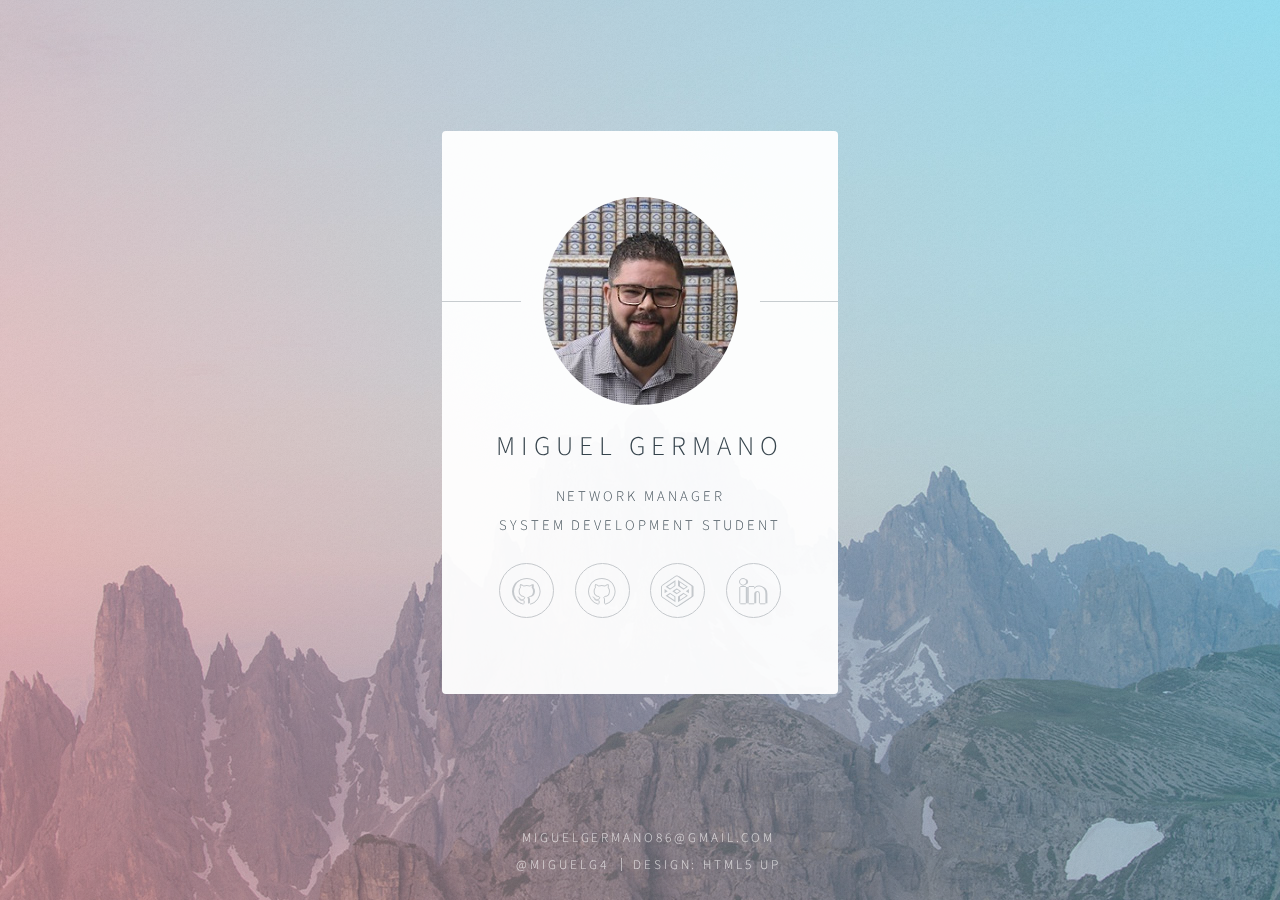
==== commit 38ec184a: "Adicionado o link para página WORKS" ====
--- a/index.html
+++ b/index.html
@@ -30,9 +30,10 @@
             <footer>
               <ul class="icons">
                 <li><a href="https://github.com/miguelg4" target="_blank" class="fa-github">GitHub</a></li>
+                <li><a href="works/index.html" target="_blank" class="fa-github">GitHub</a></li>
                 <!-- <li><a href="https://twitter.com/" target="_blank" class="fa-twitter">Twitter</a></li>-->
                 <li><a href="https://codepen.io/miguelg4" target="_blank" class="fa-codepen">CodePen</a></li>
-				<li><a href="https://www.linkedin.com/in/miguelg4/" target="_blank" class="fa-linkedin">Linkedin</a></li>
+			        	<li><a href="https://www.linkedin.com/in/miguelg4/" target="_blank" class="fa-linkedin">Linkedin</a></li>
               </ul>
             </footer>
           </section>
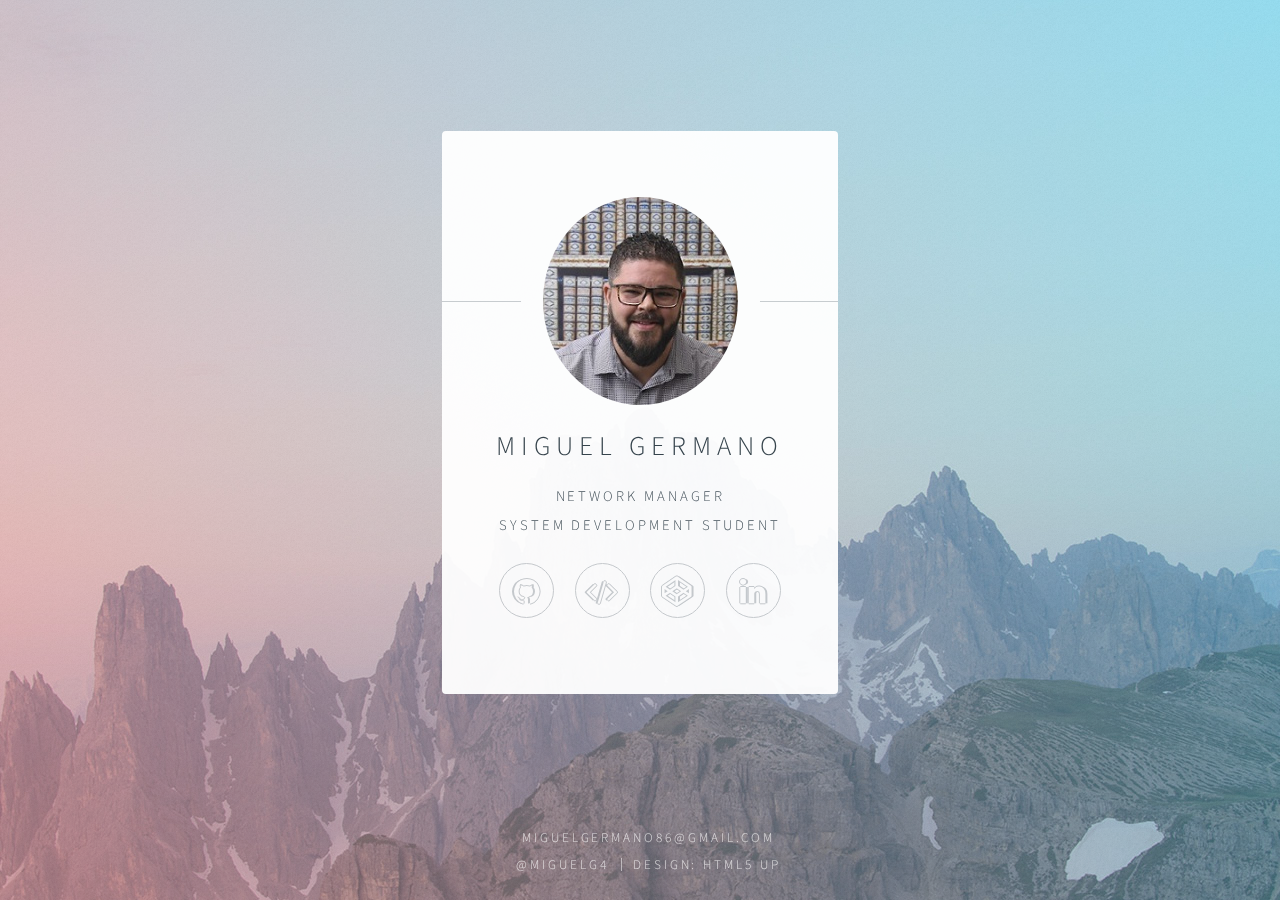
==== commit c165aafe: "Adicionado o link para a página WORKS" ====
--- a/index.html
+++ b/index.html
@@ -30,7 +30,7 @@
             <footer>
               <ul class="icons">
                 <li><a href="https://github.com/miguelg4" target="_blank" class="fa-github">GitHub</a></li>
-                <li><a href="works/index.html" target="_blank" class="fa-github">GitHub</a></li>
+                <li><a href="works/index.html" target="_blank" class="fa-code">GitHub</a></li>
                 <!-- <li><a href="https://twitter.com/" target="_blank" class="fa-twitter">Twitter</a></li>-->
                 <li><a href="https://codepen.io/miguelg4" target="_blank" class="fa-codepen">CodePen</a></li>
 			        	<li><a href="https://www.linkedin.com/in/miguelg4/" target="_blank" class="fa-linkedin">Linkedin</a></li>
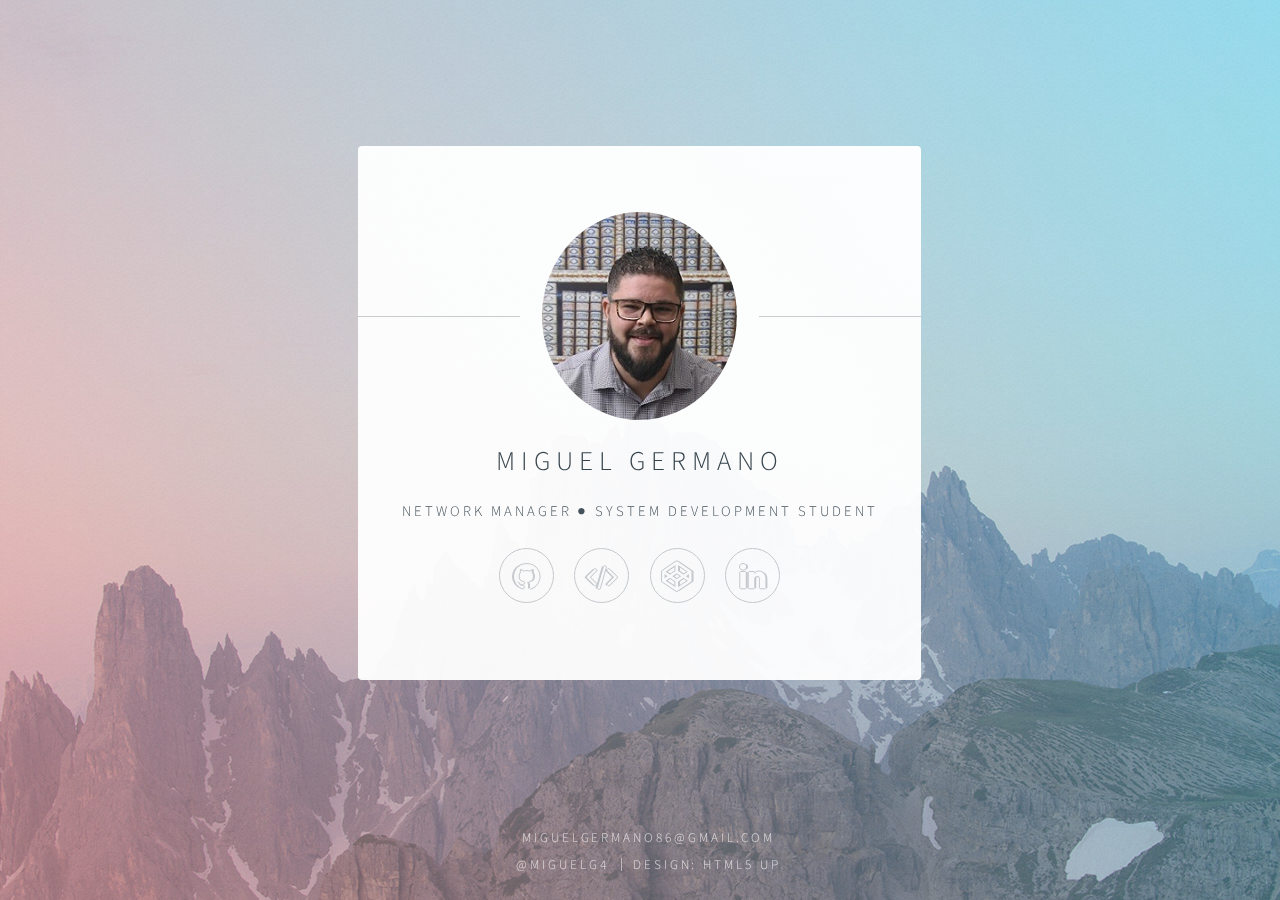
==== commit cd5fe65d: "Remoção da tag br na descrição profissional da home page" ====
--- a/index.html
+++ b/index.html
@@ -25,7 +25,7 @@
             <header>
               <span class="avatar"><img src="images/avatar.jpg" alt="" /></span>
               <h1>Miguel Germano</h1>
-              <p>Network Manager<br>System Development Student</p>
+              <p>Network Manager &#9679; System Development Student</p>
             </header>
             <footer>
               <ul class="icons">
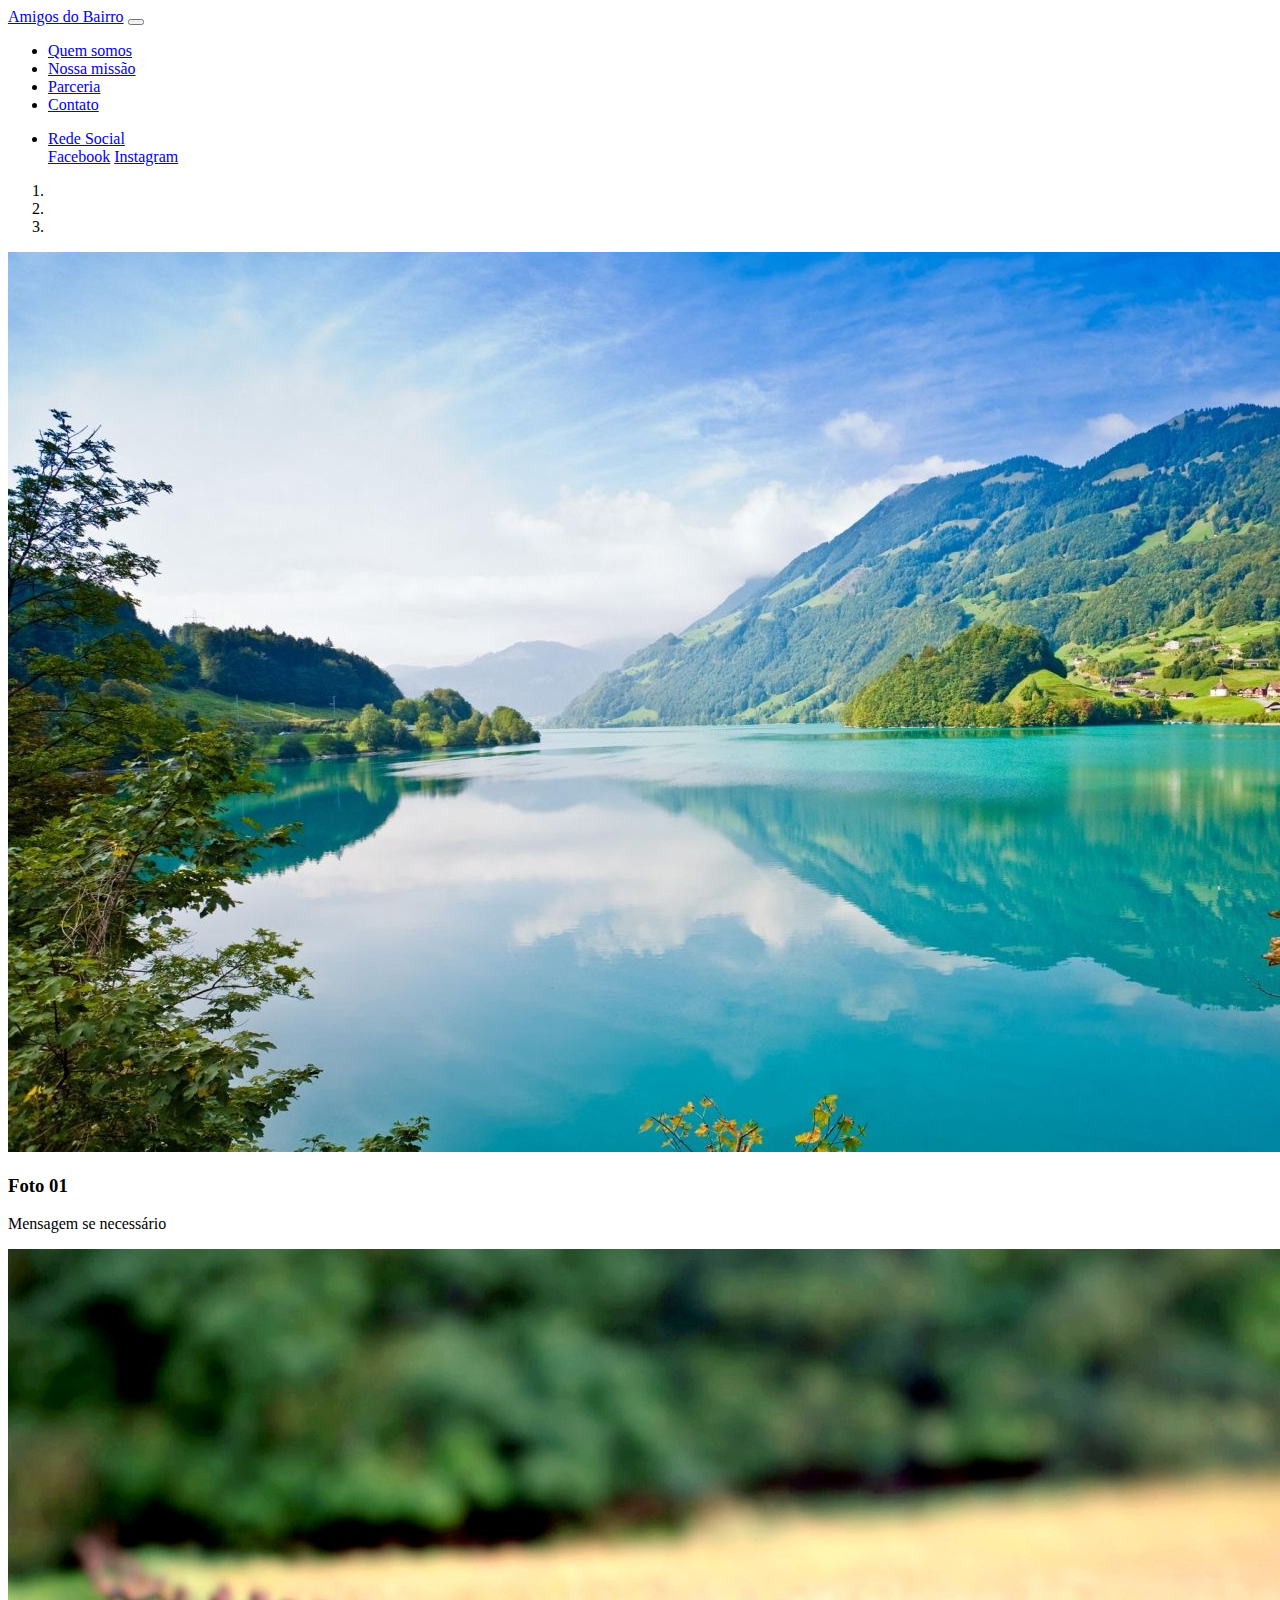
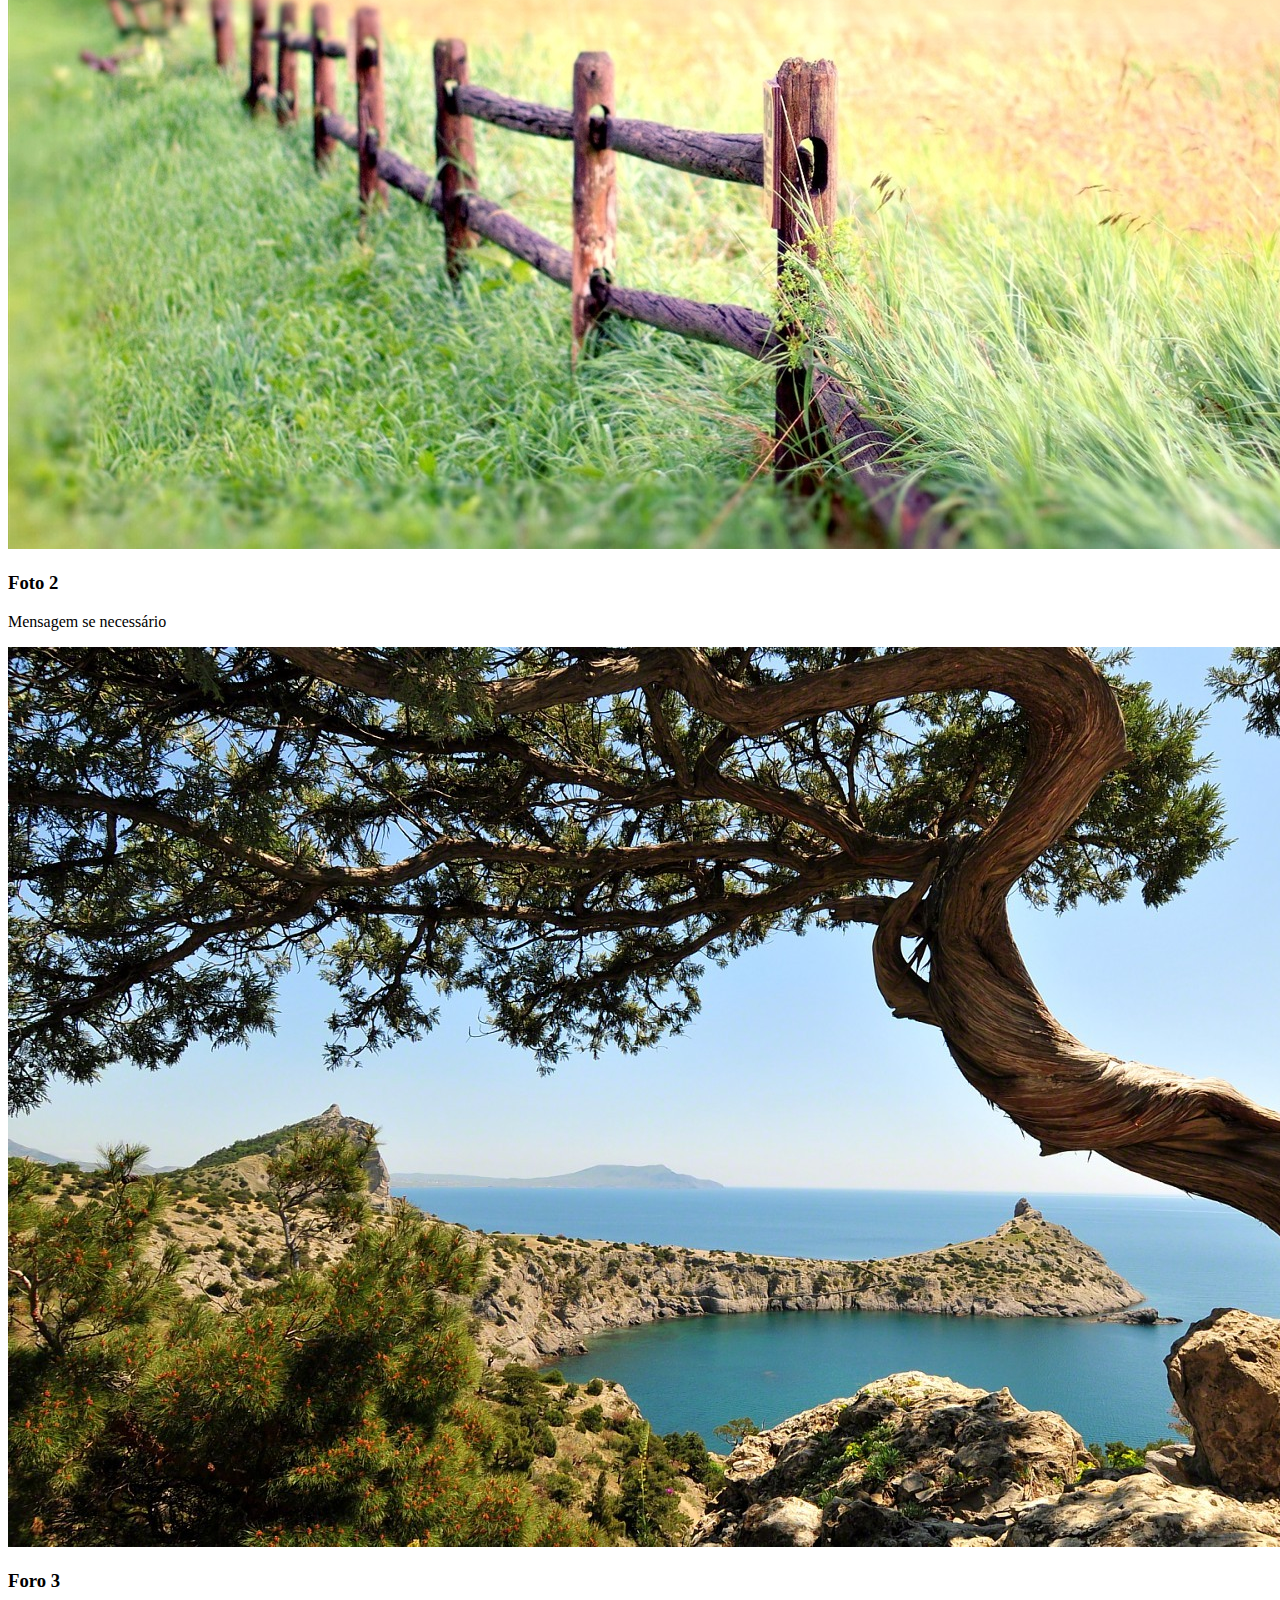
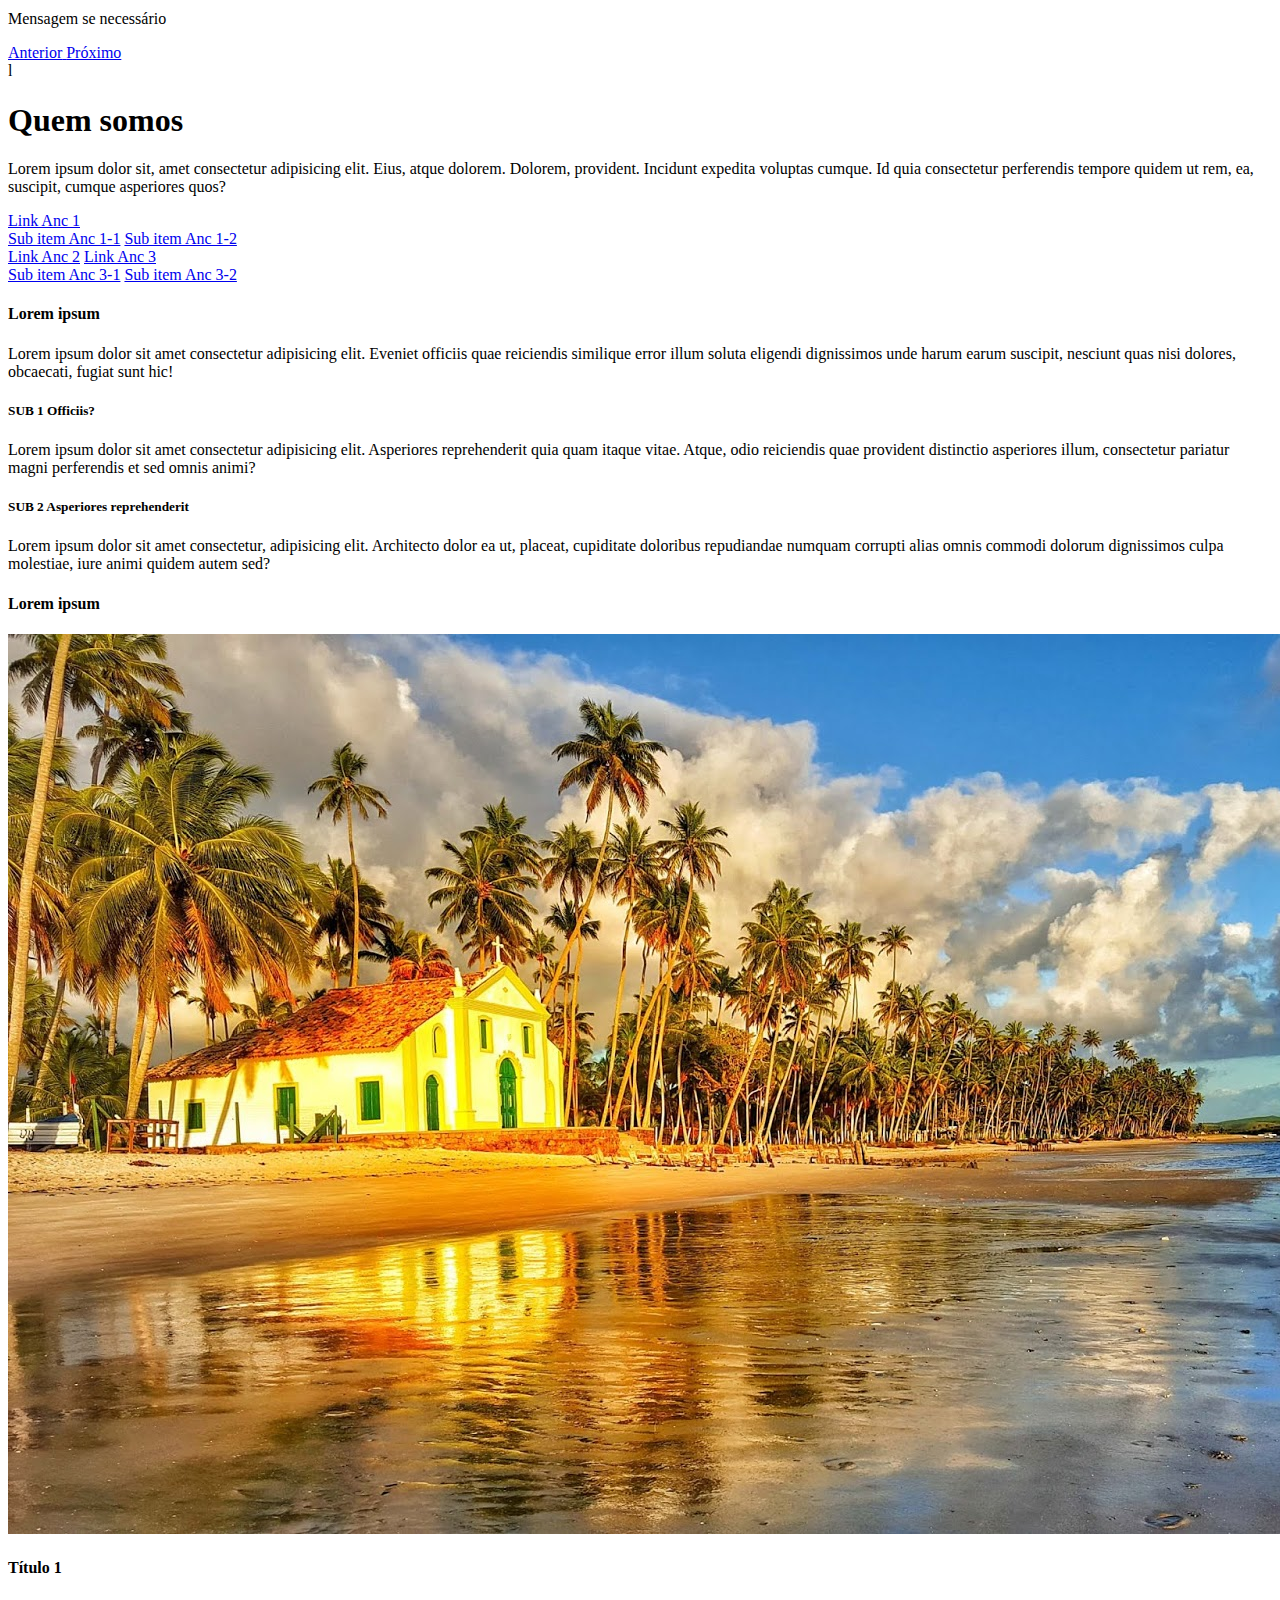
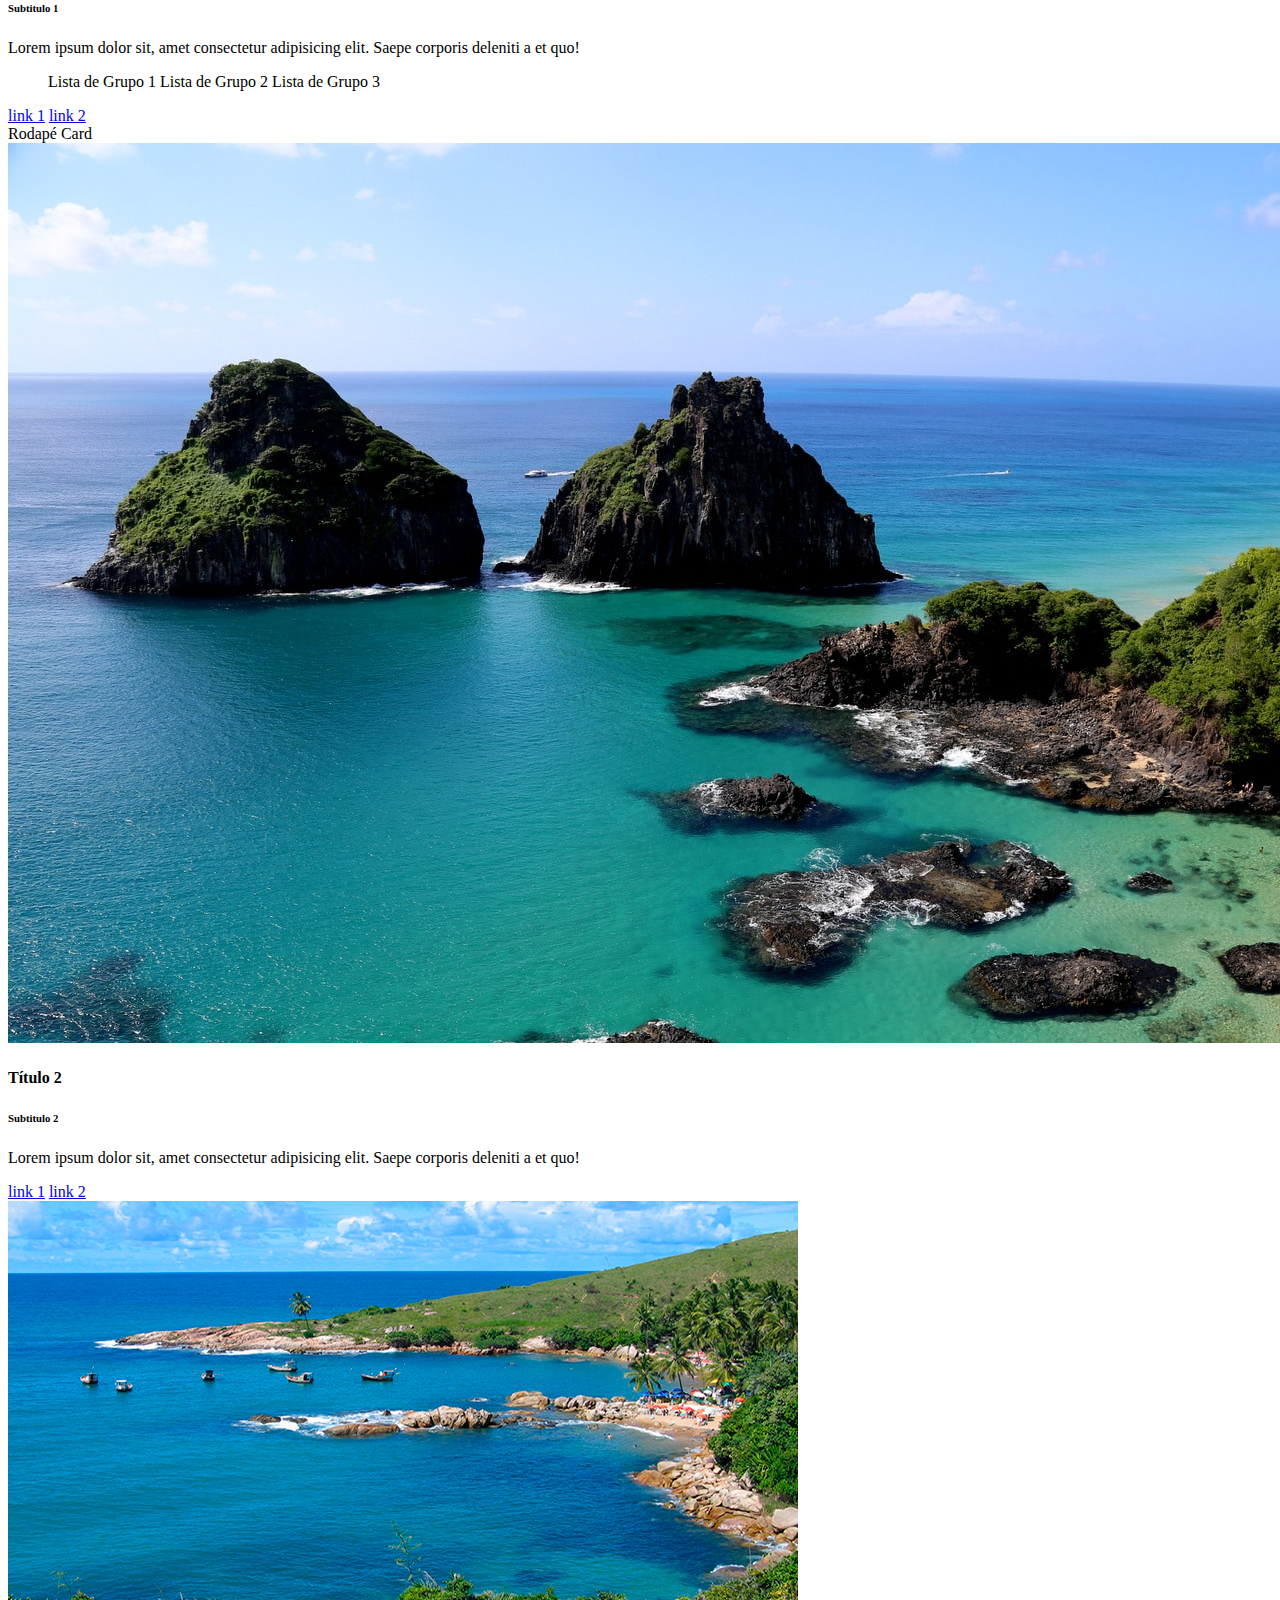
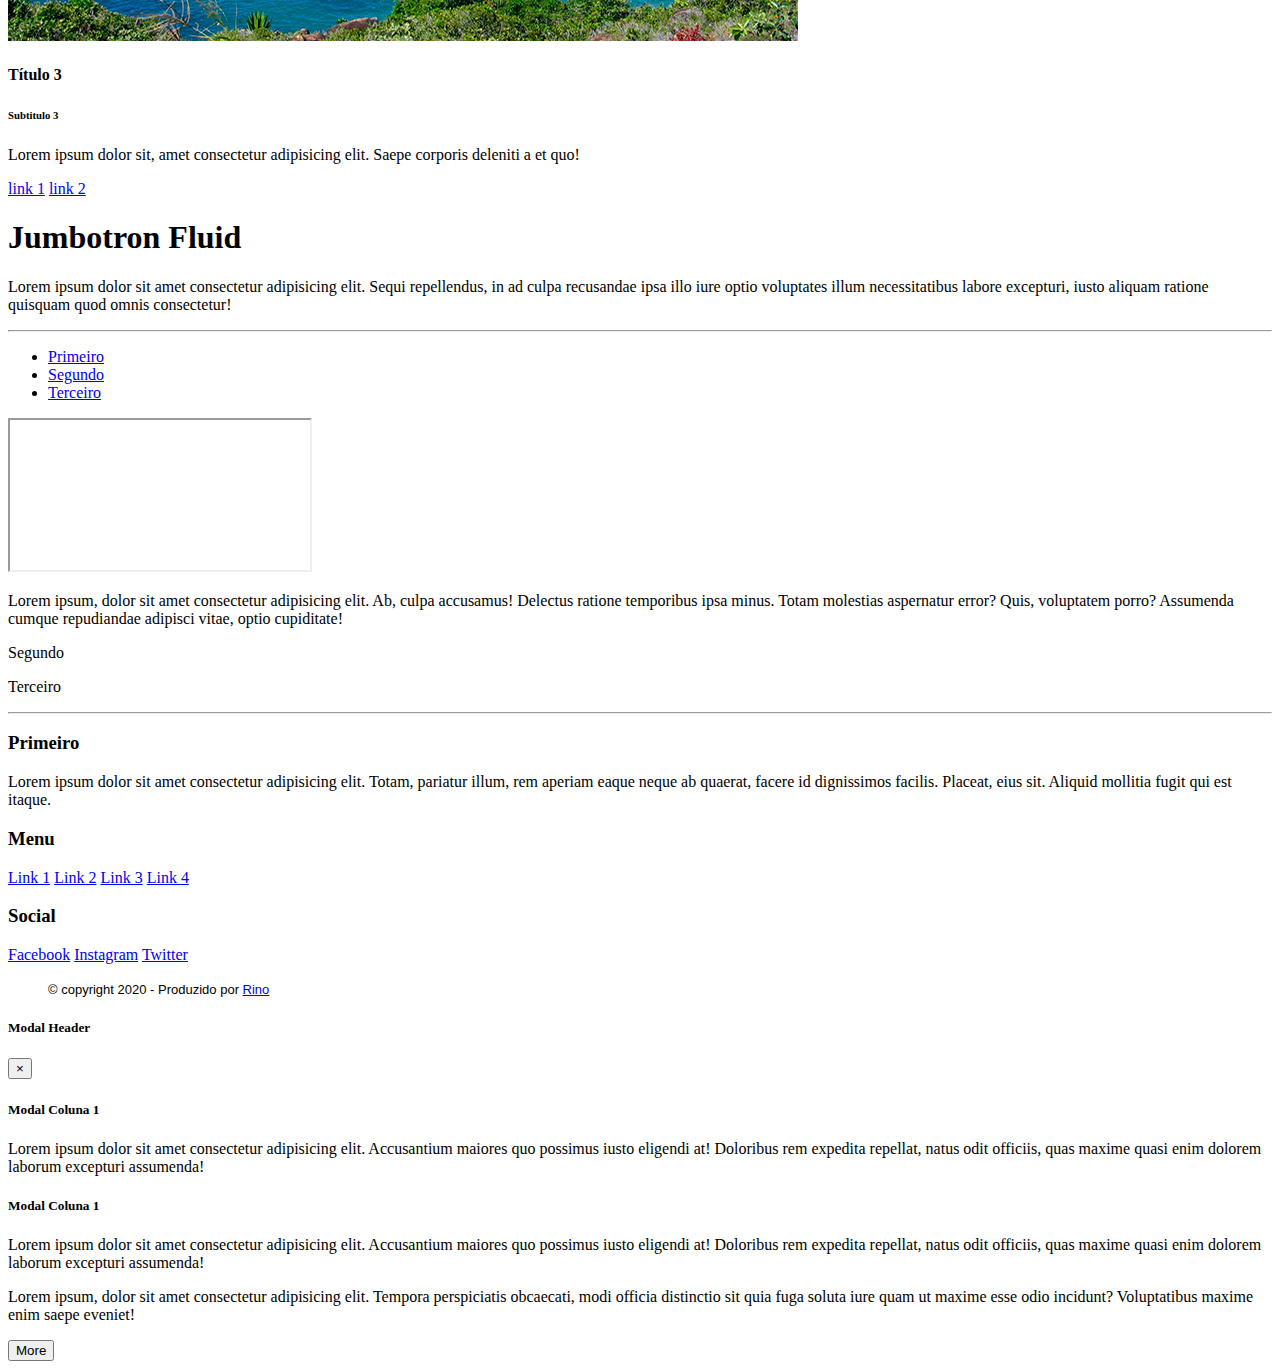
==== commit 3381506a: "Upload Amigos do Bairro" ====
--- a/index.html
+++ b/index.html
@@ -1,63 +1,439 @@
-<!DOCTYPE HTML>
-<!--
-  Identity by HTML5 UP
-  html5up.net | @n33co
-  Free for personal and commercial use under the CCA 3.0 license (html5up.net/license)
--->
-<html>
+<!doctype html>
+<html lang="pt-br">
   <head>
-    <title>miguelg4 :: Miguel Germano</title>
-    <meta charset="utf-8" />
-    <meta name="viewport" content="width=device-width, initial-scale=1" />
-    <!--[if lte IE 8]><script src="assets/js/html5shiv.js"></script><![endif]-->
-    <link rel="stylesheet" href="assets/css/main.css" />
-    <!--[if lte IE 9]><link rel="stylesheet" href="assets/css/ie9.css" /><![endif]-->
-    <!--[if lte IE 8]><link rel="stylesheet" href="assets/css/ie8.css" /><![endif]-->
-    <noscript><link rel="stylesheet" href="assets/css/noscript.css" /></noscript>
+    <!-- Required meta tags -->
+    <meta charset="utf-8">
+    <link rel="shortcut icon" href="icon2.png" >
+    <meta name="viewport" content="width=device-width, initial-scale=1, shrink-to-fit=no">
+
+    <link rel="stylesheet" href="css/style.css" >
+    <!-- Bootstrap CSS -->
+    <link rel="stylesheet" href="https://stackpath.bootstrapcdn.com/bootstrap/4.5.0/css/bootstrap.min.css" integrity="sha384-9aIt2nRpC12Uk9gS9baDl411NQApFmC26EwAOH8WgZl5MYYxFfc+NcPb1dKGj7Sk" crossorigin="anonymous">
+
+    <title>Amigos do Bairro</title>
   </head>
-  <body class="is-loading">
-
-    <!-- Wrapper -->
-      <div id="wrapper">
-
-        <!-- Main -->
-          <section id="main">
-            <header>
-              <span class="avatar"><img src="images/avatar.jpg" alt="" /></span>
-              <h1>Miguel Germano</h1>
-              <p>Network Manager &#9679; System Development Student</p>
-            </header>
-            <footer>
-              <ul class="icons">
-                <li><a href="https://github.com/miguelg4" target="_blank" class="fa-github">GitHub</a></li>
-                <li><a href="works/index.html" target="_blank" class="fa-code">GitHub</a></li>
-                <!-- <li><a href="https://twitter.com/" target="_blank" class="fa-twitter">Twitter</a></li>-->
-                <li><a href="https://codepen.io/miguelg4" target="_blank" class="fa-codepen">CodePen</a></li>
-			        	<li><a href="https://www.linkedin.com/in/miguelg4/" target="_blank" class="fa-linkedin">Linkedin</a></li>
+
+  <body>
+      <!-- NAVBAR -->
+       <nav class="navbar fixed-top navbar-expand-lg navbar-dark bg-primary">
+
+          <div class="container">
+
+              <!-- Logo -->
+              <a class="navbar-brand h1 mb-0" href="#">Amigos do Bairro</a><!-- FIM Logo -->
+
+              <button class="navbar-toggler" type="button" data-toggle="collapse" data-target="#navbarSite">
+                <span class="navbar-toggler-icon"></span>
+              </button>
+
+              <!-- Menu Top -->
+              <div class="collapse navbar-collapse" id="navbarSite">
+                
+                <ul class="navbar-nav mr-auto">
+                  
+                  <li class="nav-item">
+                    <a class="nav-link" href="#quemsomos">Quem somos</a>
+                  </li>
+                  <li class="nav-item">
+                    <a class="nav-link" href="#">Nossa missão</a>
+                  </li>
+                  <li class="nav-item">
+                    <a class="nav-link" href="#">Parceria</a>
+                  </li>
+                  <li class="nav-item">
+                    <a class="nav-link" href="#">Contato</a>
+                  </li>
+                  
+                </ul>
+
+                <!-- MENU DROPDOWN -->
+                <ul class="navbar-nav ml-auto">
+
+                  <li class="nav-item dropdown"> 
+
+                    <a class="nav-link dropdown-toggle" href="#" data-toggle="dropdown" id="navDrop">
+                      Rede Social
+                    </a>
+                    <div class="dropdown-menu">
+                      <a class="dropdown-item" href="#">Facebook</a>
+                      <a class="dropdown-item" href="#">Instagram</a>
+                    </div>
+                  </li>
+                </ul> <!-- FIM MENU DROPDOWN -->
+                
+                <!-- BOTÃO DE PESQUISA NO SITE -->
+                <!-- 
+                <form class="form-inline">
+                  <input class="form-control ml-4 mr-2" type="search" placeholder="Pesquisar">
+                  <button class="btn btn-success" type="submit">Ir</button>
+                </form> <!- - FIM BOTÃO DE PESQUISA NO SITE - ->
+                -->
+
+              </div> <!-- FIM Menu Top -->
+        
+          </div>
+        </nav>
+        <!-- END NAVBAR -->
+
+      <!-- DIV CONTAINER CAROUSEL -->
+      <div class="container">
+        <!-- CAROUSEL -->
+        <div id="carouselSite" class="carousel slide" data-ride="carousel">
+          <!-- MARCADORES SLIDE -->
+          <ol class="carousel-indicators">
+            <li data-target="#carouselSite" data-slide-to="0" class="active"></li>
+            <li data-target="#carouselSite" data-slide-to="1"></li>
+            <li data-target="#carouselSite" data-slide-to="2"></li>
+          </ol>
+          <!-- FIM MARCADORES SLIDE -->
+
+          <div class="carousel-inner">
+
+            <div class="carousel-item active">
+              <img src="img/sld-1.jpg" class="img-fluid d-block">
+              <!-- TEXTO DA IMAGEM DO SLIDE -->
+              <div class="carousel-caption d-none d-md-block text-white">
+                <h3>Foto 01</h3>
+                <p class="lead">Mensagem se necessário</p>
+              </div>
+            </div>
+            <div class="carousel-item ">
+              <img src="img/sld-2.jpg" class="img-fluid d-block ">
+              <!-- TEXTO DA IMAGEM DO SLIDE -->
+              <div class="carousel-caption d-none d-md-block  text-white">
+                <h3>Foto 2</h3>
+                <p class="lead">Mensagem se necessário</p>
+              </div>
+            </div>
+            <div class="carousel-item ">
+              <img src="img/sld-3.jpg" class="img-fluid d-block">
+            <!-- TEXTO DA IMAGEM DO SLIDE -->
+              <div class="carousel-caption d-none d-md-block text-white">
+                <h3>Foro 3</h3>
+                <p class="lead">Mensagem se necessário</p>
+              </div>
+            </div>
+            
+          </div>
+          
+          <!-- CAROUSEL CONTROL -->
+          <a class="carousel-control-prev" href="#carouselSite" role="button" data-slide="prev">
+            <span class="carousel-control-prev-icon"></span>
+            <span class="sr-only">Anterior</span>
+          </a>
+          <a class="carousel-control-next" href="#carouselSite" role="button" data-slide="next">
+            <span class="carousel-control-next-icon"></span>
+            <span class="sr-only">Próximo</span>
+          </a>
+          <!-- END CAROUSEL CONTROL -->
+
+        </div>
+        <!-- END CAROUSEL -->
+      </div>
+      <!-- END DIV CONTAINER CAROUSEL -->
+    
+      <!-- CONTAINER CONTEUDO-->
+      <div class="container">
+
+        <!-- PRIMEIRO CONTEUDO -->
+        <div class="row">
+          <div class="col-12 text-center text-secondary mt-3">l
+              <h1 class="display-3" id="quemsomos">Quem somos</h1>
+              <p>
+                Lorem ipsum dolor sit, amet consectetur adipisicing elit. Eius, atque dolorem. Dolorem, provident. Incidunt expedita voluptas cumque. Id quia consectetur perferendis tempore quidem ut rem, ea, suscipit, cumque asperiores quos?
+              </p>
+          </div>
+
+        </div>
+        <!-- END PRIMEIRO CONTEUDO -->
+
+        <!-- SEGUNDO CONTEUDO -->
+        <!-- SCROLLSPY -->
+        <div class="row mb-5">
+
+          <!-- NAVBAR SCROLLSPY -->
+          <div class="col-sm-6 col-md-4 mb-3"> 
+            <nav id="navbarVertical" class="navbar navbar-light bg-light">
+              <nav class="nav nav-pills flex-column">
+
+                <a class="nav-link" href="#item1">Link Anc 1</a>
+                <nav class="nav nav-pills flex-column">
+                  <a class="nav-link ml-3" href="#item1-1">Sub item Anc 1-1</a>
+                  <a class="nav-link ml-3" href="#item1-2">Sub item Anc 1-2</a>
+
+                </nav>
+
+                <a class="nav-link mt-2" href="#item2">Link Anc 2</a>
+
+                <a class="nav-link mt-2" href="#item3">Link Anc 3</a>
+                <nav class="nav nav-pills flex-column">
+                  <a class="nav-link ml-3" href="#item3-1">Sub item Anc 3-1</a>
+                  <a class="nav-link ml-3" href="#item3-2">Sub item Anc 3-2</a>
+
+                </nav>
+
+              </nav>
+
+            </nav>
+          </div>
+
+
+          <!-- CONTEUDO SCROLLSPY -->
+          <div class="col-sm-6 col-md-8">
+            <div data-spy="scroll" data-target="#navbarVertical" data-offset="0"  class="scrollspySite">
+              <h4 id="item1">Lorem ipsum</h4>
+              <p> Lorem ipsum dolor sit amet consectetur adipisicing elit. Eveniet officiis quae reiciendis similique error illum soluta eligendi dignissimos unde harum earum suscipit, nesciunt quas nisi dolores, obcaecati, fugiat sunt hic!</p>
+
+              <h5 id="item1-1">SUB 1 Officiis?</h5>
+              <p>Lorem ipsum dolor sit amet consectetur adipisicing elit. Asperiores reprehenderit quia quam itaque vitae. Atque, odio reiciendis quae provident distinctio asperiores illum, consectetur pariatur magni perferendis et sed omnis animi?</p>
+
+              <h5 id="item1-2">SUB 2 Asperiores reprehenderit</h5>
+              <p>Lorem ipsum dolor sit amet consectetur, adipisicing elit. Architecto dolor ea ut, placeat, cupiditate doloribus repudiandae numquam corrupti alias omnis commodi dolorum dignissimos culpa molestiae, iure animi quidem autem sed?</p>
+
+              <h4 id="item2">Lorem ipsum</h4>
+              <p> Lorem ipsum dolor sit amet consectetur adipisicing elit. Eveniet officiis quae reiciendis similique error illum soluta eligendi dignissimos unde harum earum suscipit, nesciunt quas nisi dolores, obcaecati, fugiat sunt hic!</p>
+
+              <h4 id="item3">Lorem ipsum</h4>
+              <p> Lorem ipsum dolor sit amet consectetur adipisicing elit. Eveniet officiis quae reiciendis similique error illum soluta eligendi dignissimos unde harum earum suscipit, nesciunt quas nisi dolores, obcaecati, fugiat sunt hic!</p>
+
+              <h5 id="item3-1">SUB 1 Asperiores reprehenderit</h5>
+              <p>Lorem ipsum dolor sit amet consectetur, adipisicing elit. Architecto dolor ea ut, placeat, cupiditate doloribus repudiandae numquam corrupti alias omnis commodi dolorum dignissimos culpa molestiae, iure animi quidem autem sed?</p>
+
+              <h5 id="item3-2">Sub 2Asperiores reprehenderit</h5>
+              <p>Lorem ipsum dolor sit amet consectetur, adipisicing elit. Architecto dolor ea ut, placeat, cupiditate doloribus repudiandae numquam corrupti alias omnis commodi dolorum dignissimos culpa molestiae, iure animi quidem autem sed?</p>
+
+            </div>
+          </div>
+
+        </div>
+
+        <div class="row justify-content-sm-center">
+          <div class="col-sm-6 col-md-4">
+
+            <div class="card mb-5">
+             
+              <img src="img/card-1.jpeg" class="card-img-top" alt="...">
+              <div class="card-body text-justify">
+                <h4 class="card-title">Título 1</h4>
+                <h6 class="card-subtitle mb-2 text-muted">Subtitulo 1</h6>
+                <p>Lorem ipsum dolor sit, amet consectetur adipisicing elit. Saepe corporis deleniti a et quo! </p>
+              </div>
+              <ul class="list-group list-group-flush">
+                <a class="list-group-item">Lista de Grupo 1</a>
+                <a class="list-group-item">Lista de Grupo 2</a>
+                <a class="list-group-item">Lista de Grupo 3</a>
               </ul>
-            </footer>
-          </section>
-
-        <!-- Footer -->
-          <footer id="footer">
-            <ul class="copyright">
-              <li>miguelgermano86@gmail.com</li>
-            </ul>
-            <ul class="copyright">
-              <li>@miguelg4</li>
-              <li>Design: <a href="http://html5up.net">HTML5 UP</a></li>
-            </ul>
-          </footer>
+              <div class="card-body">
+                <a href="#" class="card-link btn btn-primary">link 1</a>
+                <a href="#" class="card-link btn btn-primary">link 2</a>
+              </div>
+              <div class="card-footer text-muted">Rodapé Card
+              </div>
+            </div>
+
+          </div>
+
+          <div class="col-sm-6 col-md-4">
+
+            <div class="card mb-5">
+             
+              <img src="img/card-2.jpg" class="card-img-top" alt="...">
+              <div class="card-body  text-justify">
+                <h4 class="card-title">Título 2</h4>
+                <h6 class="card-subtitle mb-2 text-muted">Subtitulo 2</h6>
+                <p>Lorem ipsum dolor sit, amet consectetur adipisicing elit. Saepe corporis deleniti a et quo! </p>
+                <a href="#" class="card-link">link 1</a>
+                <a href="#" class="card-link">link 2</a>
+              </div>
+            </div>
+
+          </div>
+          <div class="col-sm-6 col-md-4">
+
+            <div class="card mb-5">
+             
+              <img src="img/card-3.jpg" class="card-img-top" alt="...">
+              <div class="card-body text-justify">
+                <h4 class="card-title">Título 3</h4>
+                <h6 class="card-subtitle mb-2 text-muted">Subtitulo 3</h6>
+                <p>Lorem ipsum dolor sit, amet consectetur adipisicing elit. Saepe corporis deleniti a et quo! </p>
+                <a href="#" class="card-link" data-toggle="modal" data-target="#siteModal">link 1</a>
+                <a href="#" class="card-link">link 2</a>
+              </div>
+            </div>
+
+          </div>
+
+        </div>
+
 
       </div>
-
-    <!-- Scripts -->
-      <!--[if lte IE 8]><script src="assets/js/respond.min.js"></script><![endif]-->
-      <script>
-        if ('addEventListener' in window) {
-          window.addEventListener('load', function() { document.body.className = document.body.className.replace(/\bis-loading\b/, ''); });
-          document.body.className += (navigator.userAgent.match(/(MSIE|rv:11\.0)/) ? ' is-ie' : '');
-        }
-      </script>
+      <!-- END CONTAINER CONTEUDO-->
+      
+      <!-- JUMBOTROL -->
+      <div class="jumbotron jumbotron-fluid">
+        <div class="container">
+          <div class="row">
+            <div class="col-12 text-center">
+              <h1 class="display-4">Jumbotron Fluid</h1>
+              <p class="lead">
+                Lorem ipsum dolor sit amet consectetur adipisicing elit. Sequi repellendus, in ad culpa recusandae ipsa illo iure optio voluptates illum necessitatibus labore excepturi, iusto aliquam ratione quisquam quod omnis consectetur!
+              </p>
+              <hr>
+            </div>
+          </div>
+          
+          <div class="row">
+            <div class="col-12">
+              <ul class="nav nav-pills justify-content-center mb-3" id="pills-nav" role="tablist">
+
+                <li class="nav-item ml-5">
+                  <a class="nav-link active" id="nav-pills-01" data-toggle="pill" href="#nav-item-01">Primeiro</a>
+                </li>
+
+                <li class="nav-item">
+                  <a class="nav-link " id="nav-pills-02" data-toggle="pill" href="#nav-item-02">Segundo</a>
+                </li>
+
+                <li class="nav-item">
+                  <a class="nav-link " id="nav-pills-03" data-toggle="pill" href="#nav-item-03">Terceiro</a>
+                </li>
+     
+              </ul>
+              
+              <div class="tab-content" id="nav-pills-content">
+                <div class="tab-pane fade show active" id="nav-item-01" role="tabpanel">
+                   <div class="row">
+                    <div class="col-sm-6">
+                      <div class="embed-responsive embed-responsive-16by9">
+                        <iframe class="embed-responsive-item" src="https://www.youtube.com/embed/FZNDD2qxJYo"></iframe>
+
+                      </div>
+                    </div>
+
+                    <div class="col-sm-6">
+                      <p>
+                        Lorem ipsum, dolor sit amet consectetur adipisicing elit. Ab, culpa accusamus! Delectus ratione temporibus ipsa minus. Totam molestias aspernatur error? Quis, voluptatem porro? Assumenda cumque repudiandae adipisci vitae, optio cupiditate!
+                      </p>
+                    </div>
+                   </div>
+                </div>
+
+                <div class="tab-pane fade" id="nav-item-02" role="tabpanel">
+                  <p>Segundo</p>
+                </div>
+
+                <div class="tab-pane fade" id="nav-item-03" role="tabpanel">
+                  <p>Terceiro</p>
+                </div>
+              </div>
+            </div>
+            
+          </div>
+        </div>
+      </div>
+
+      <!-- FOOTER -->
+      <div class="container-fluid bg-dark text-white">
+        <div class="container">
+
+          <div class="row"> 
+            
+            <div class="col-12 mb-3"><hr></div>
+            
+            <div class="col-sm-4">
+              <h3>Primeiro</h3>
+              <p>
+                Lorem ipsum dolor sit amet consectetur adipisicing elit. Totam, pariatur illum, rem aperiam eaque neque ab quaerat, facere id dignissimos facilis. Placeat, eius sit. Aliquid mollitia fugit qui est itaque.
+              </p>
+            </div>
+            
+            <div class="col-sm-4">
+              <h3>Menu</h3>
+              <div class="list-group text-center">
+                <a href="#" class="list-group-item list-group-item-action list-group-item-primary">Link 1</a>
+                <a href="#" class="list-group-item list-group-item-action list-group-item-primary">Link 2</a>
+                <a href="#" class="list-group-item list-group-item-action list-group-item-primary">Link 3</a>
+                <a href="#" class="list-group-item list-group-item-action list-group-item-primary">Link 4</a>
+                
+              </div>
+            </div>
+            
+            <div class="col-sm-4">
+              <h3>Social</h3>
+              <div class="btn-group-vertical btn-block btn-group-lg" role="group">
+                <a class="btn btn-outline-primary" href="#">Facebook</a>
+                <a class="btn btn-outline-warning" href="#">Instagram</a>
+                <a class="btn btn-outline-info" href="#">Twitter</a>
+              </div>
+            </div>
+            
+            <div class="col-12 mt-5"> 
+              <blockquote class="blockquote text-center"> 
+                <p class="mb-0">
+                  <span class="footer-page">&#169 copyright 2020 - Produzido por <a class="badge badge-primary"  href="https://www.instagram.com/eucurtoarino/" target="_blank">Rino</a>
+                    <footer>
+                      <cite>
+                      </cite>
+                    </footer>
+                  </span>
+                </p>
+                
+              </blockquote>
+            </div>
+          </div>
+        </div>
+      </div>
+
+      <!-- MODAL -->
+      <div class="modal fade" id="siteModal" tabindex="-1" role="dialog">
+        <div class="modal-dialog modal-lg" role="document">
+          <div class="modal-content">
+
+            <div class="modal-header">
+              <h5 class="modal-title">Modal Header</h5>
+              <button type="button" class="close" data-dismiss="modal">
+                <span>&times;</span>
+              </button>
+            </div>
+
+            <div class="modal-body">
+
+              <div class="container-fluid">
+
+                <div class="row">
+
+                  <div class="col-6">
+                      <h5>Modal Coluna 1</h5>
+                      <p>Lorem ipsum dolor sit amet consectetur adipisicing elit. Accusantium maiores quo possimus iusto eligendi at! Doloribus rem expedita repellat, natus odit officiis, quas maxime quasi enim dolorem laborum excepturi assumenda!</p>
+                  </div>
+
+                  <div class="col-6">
+                    <h5>Modal Coluna 1</h5>
+                    <p>Lorem ipsum dolor sit amet consectetur adipisicing elit. Accusantium maiores quo possimus iusto eligendi at! Doloribus rem expedita repellat, natus odit officiis, quas maxime quasi enim dolorem laborum excepturi assumenda!</p>
+                  </div>
+
+                </div>
+
+              </div>
+                <p>Lorem ipsum, dolor sit amet consectetur adipisicing elit. Tempora perspiciatis obcaecati, modi officia distinctio sit quia fuga soluta iure quam ut maxime esse odio incidunt? Voluptatibus maxime enim saepe eveniet!</p>
+            </div>
+
+            <div class="modal-footer">
+              <button type="button" class="btn btn-danger" data-dismiss="modal">More</button>
+            </div>
+
+          </div>
+
+        </div>
+
+      </div>
+
+    <!-- Optional JavaScript -->
+    <script src="js/app.js"></script>
+    <!-- jQuery first, then Popper.js, then Bootstrap JS -->
+    <script src="https://code.jquery.com/jquery-3.5.1.slim.min.js" integrity="sha384-DfXdz2htPH0lsSSs5nCTpuj/zy4C+OGpamoFVy38MVBnE+IbbVYUew+OrCXaRkfj" crossorigin="anonymous"></script>
+    <script src="https://cdn.jsdelivr.net/npm/popper.js@1.16.0/dist/umd/popper.min.js" integrity="sha384-Q6E9RHvbIyZFJoft+2mJbHaEWldlvI9IOYy5n3zV9zzTtmI3UksdQRVvoxMfooAo" crossorigin="anonymous"></script>
+    <script src="https://stackpath.bootstrapcdn.com/bootstrap/4.5.0/js/bootstrap.min.js" integrity="sha384-OgVRvuATP1z7JjHLkuOU7Xw704+h835Lr+6QL9UvYjZE3Ipu6Tp75j7Bh/kR0JKI" crossorigin="anonymous"></script>
   </body>
 </html>--- a/css/style.css
+++ b/css/style.css
@@ -0,0 +1,10 @@
+.scrollspySite{
+    position: relative;
+    overflow: auto;
+    height: 350px;
+}
+
+.footer-page {
+        font-family: 'Trebuchet MS', 'Lucida Sans Unicode', 'Lucida Grande', 'Lucida Sans', Arial, sans-serif;
+    font-size: small;
+}